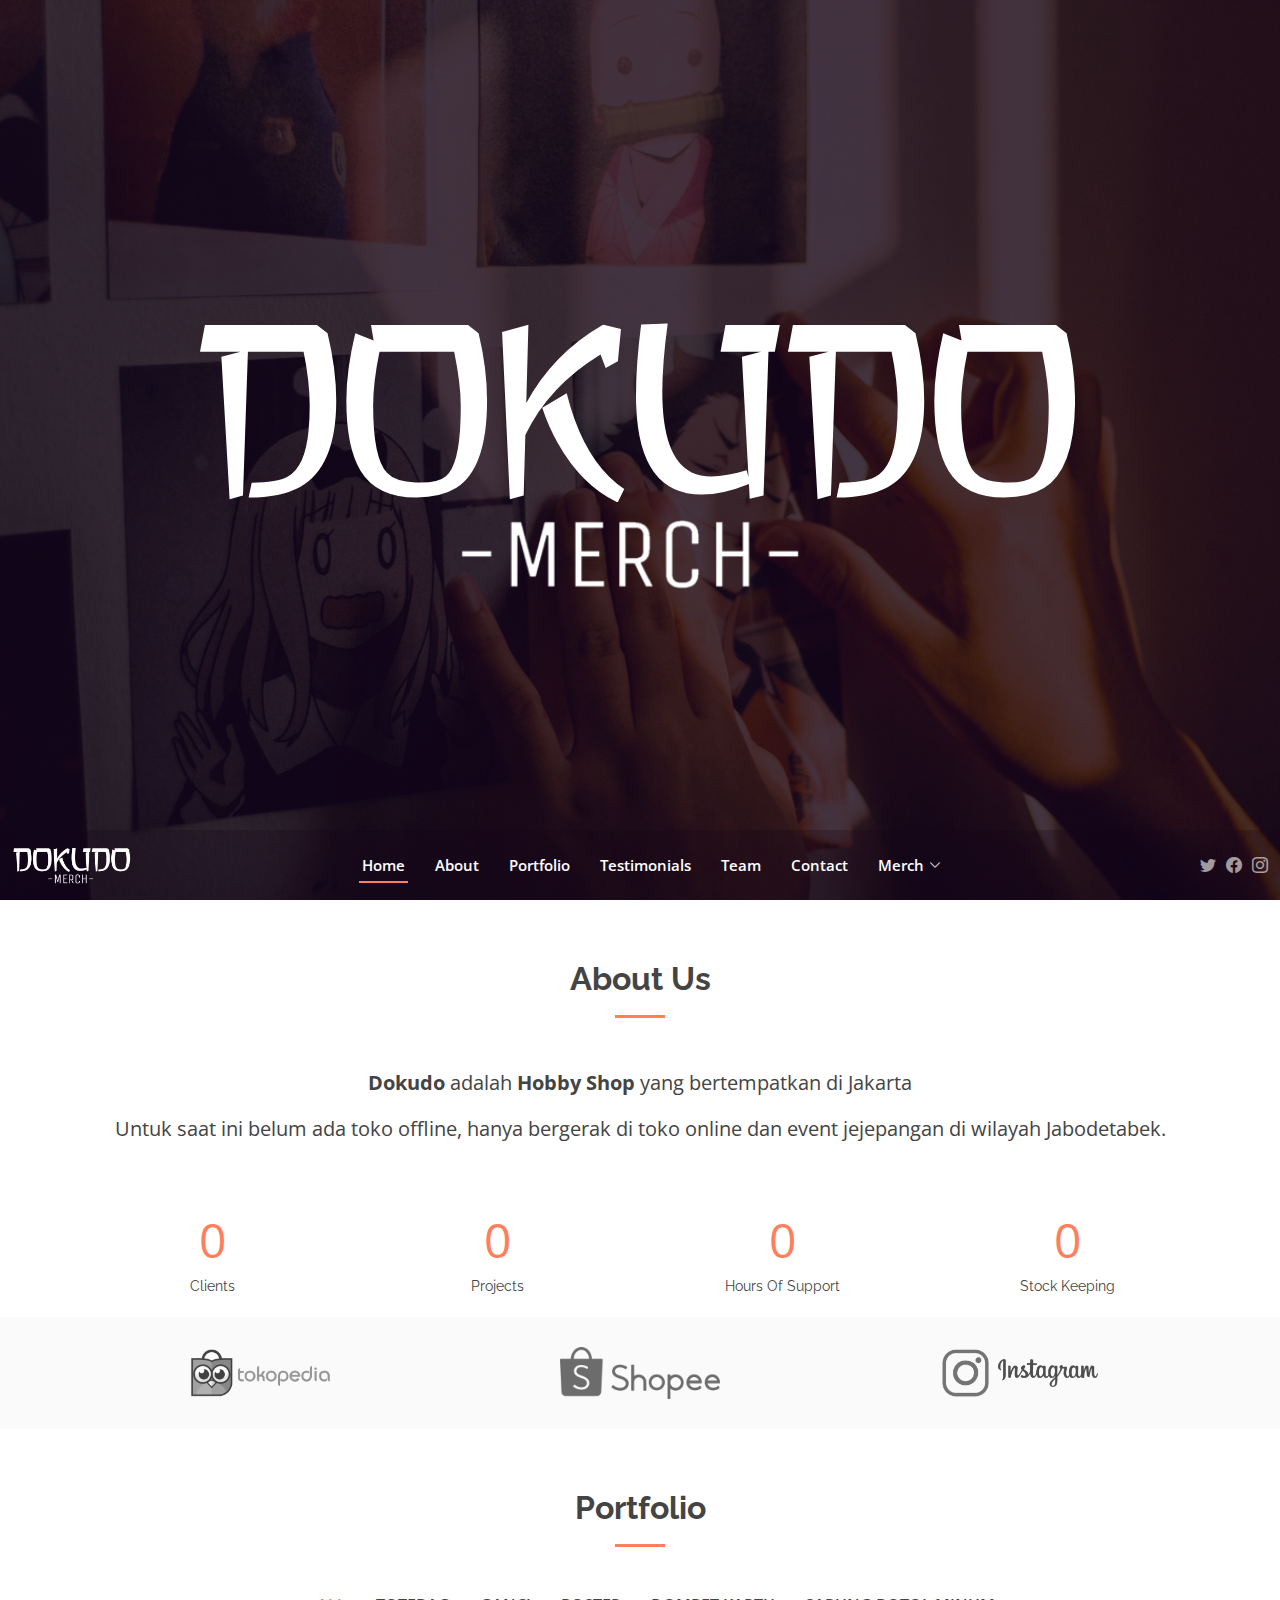
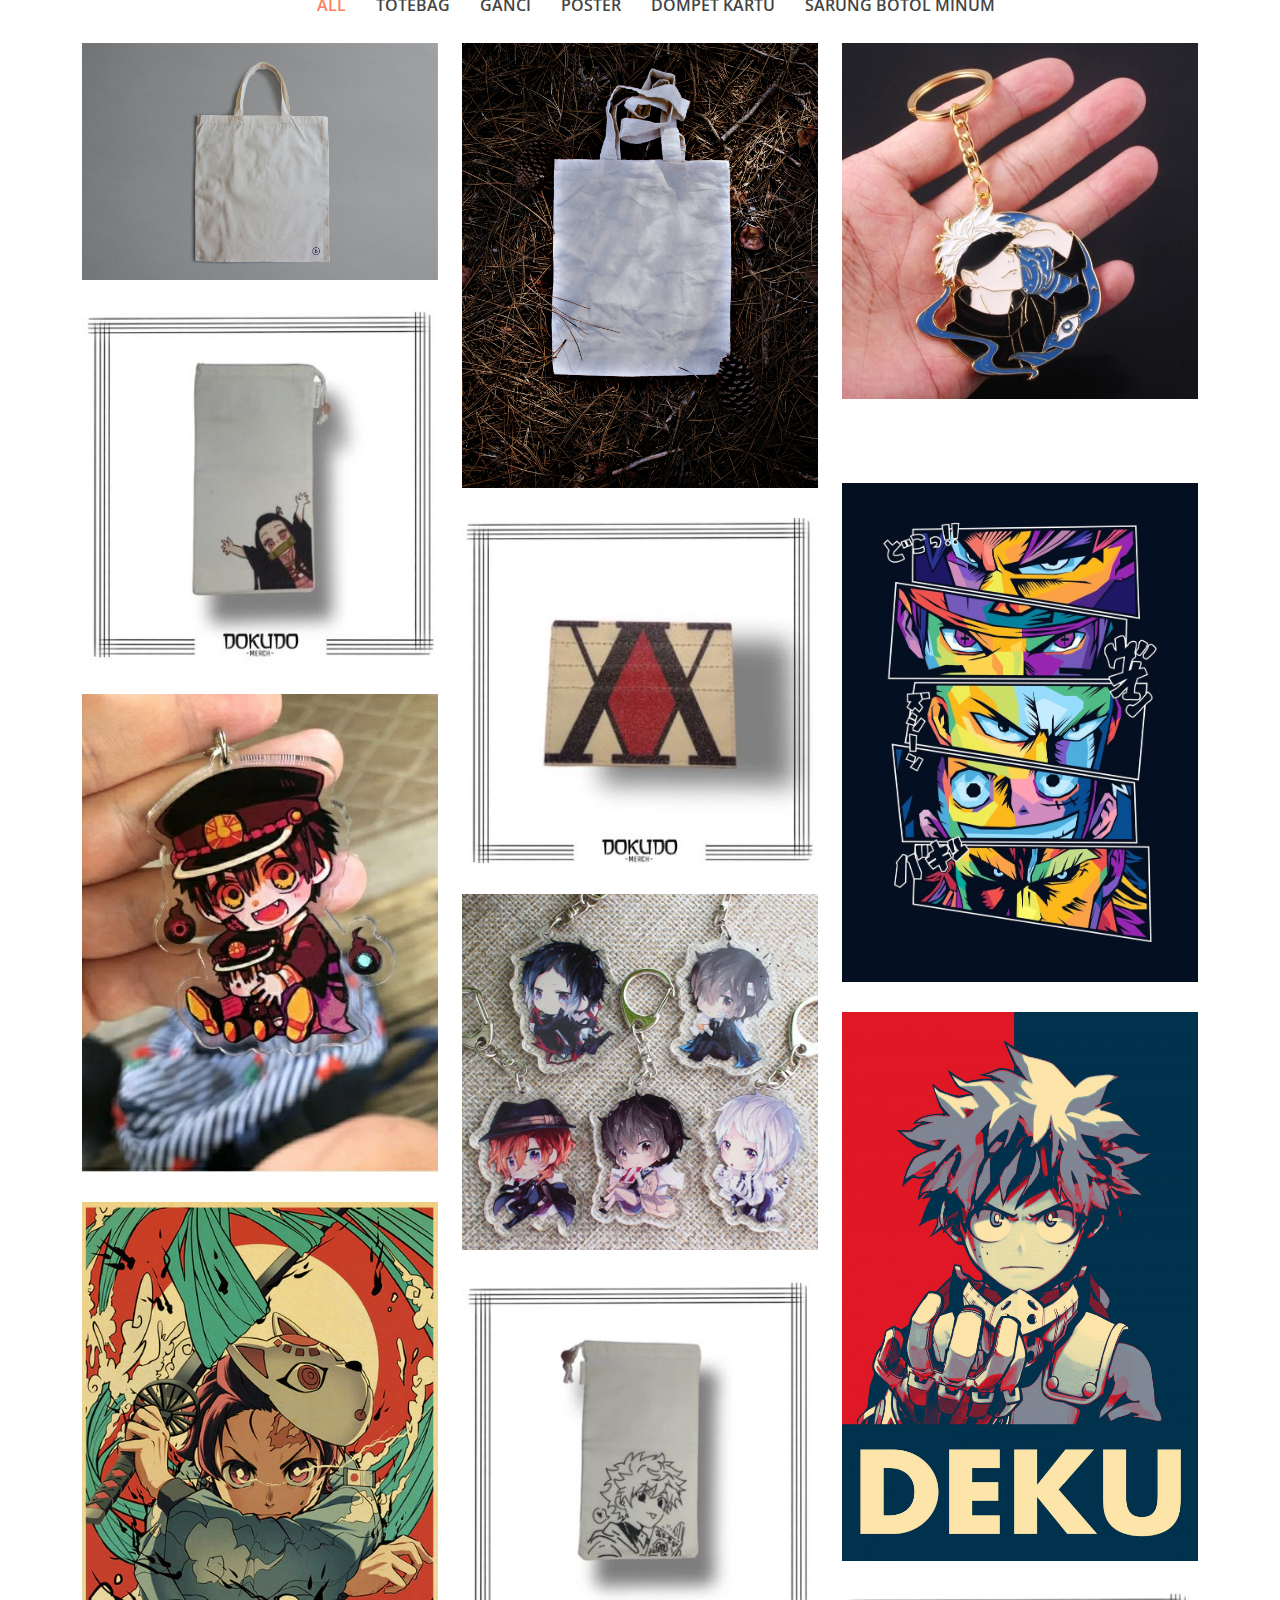
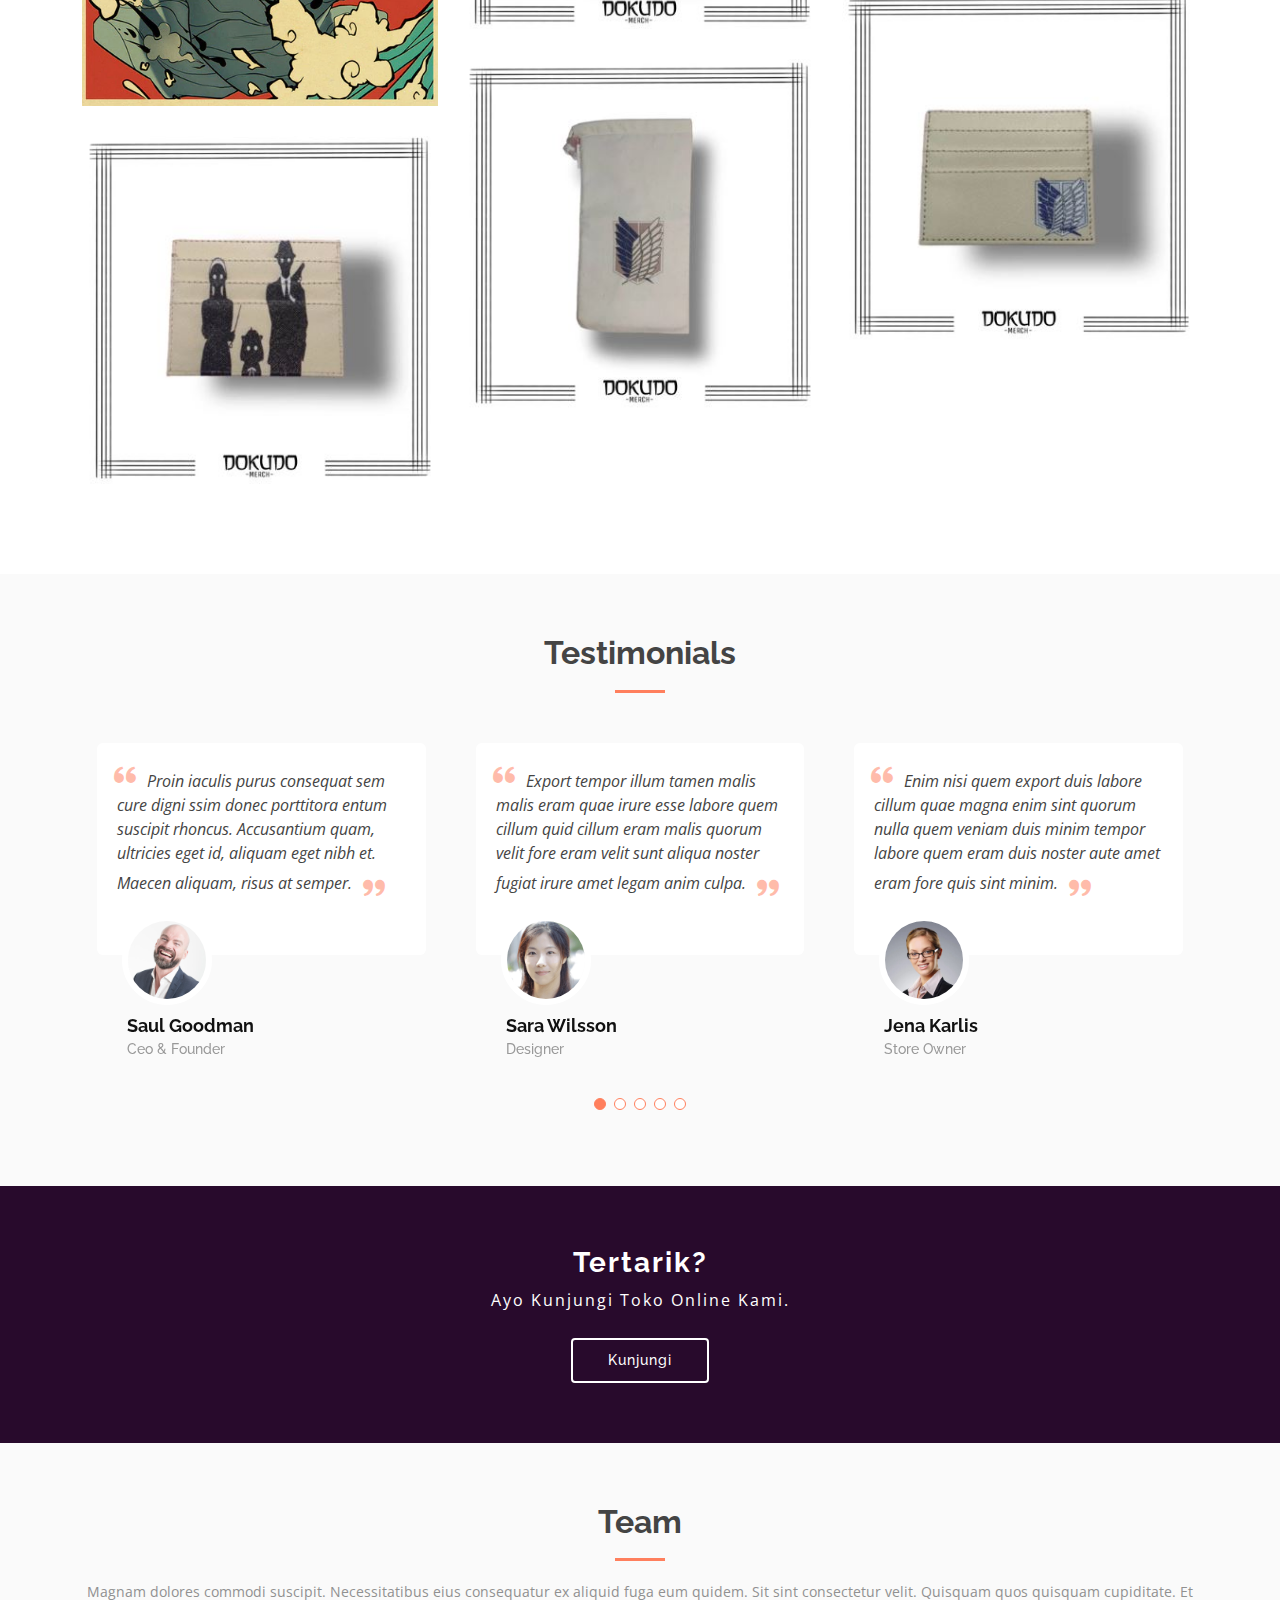
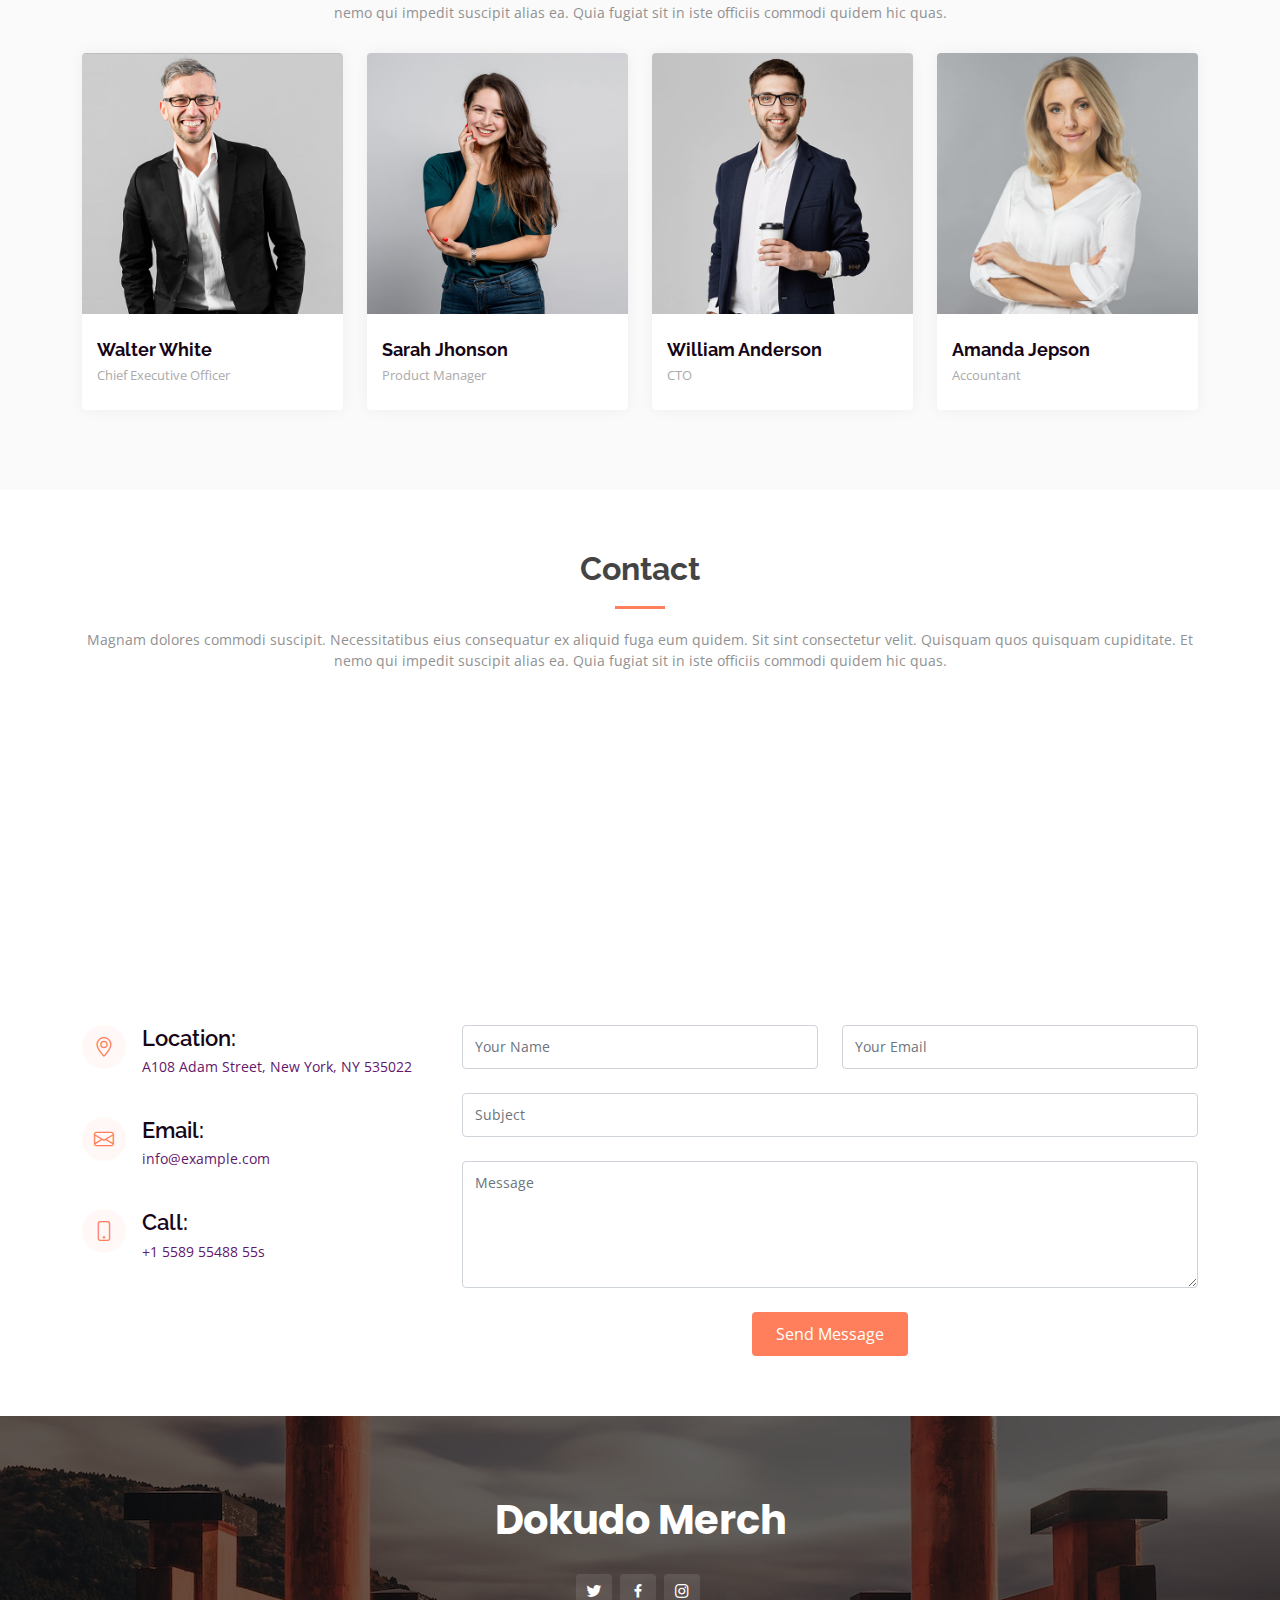
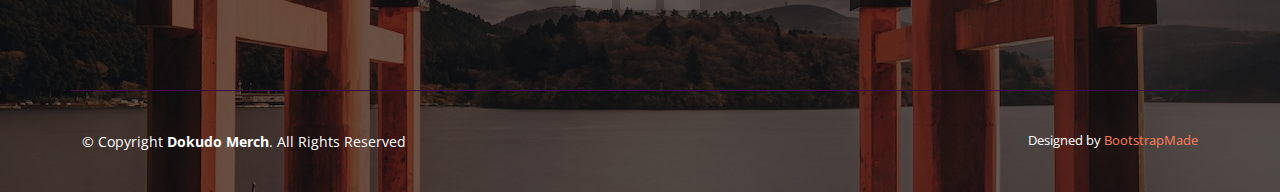
==== index.html @ 48b65972 "first commit" ====
<!DOCTYPE html>
<html lang="en">

<head>
  <meta charset="utf-8">
  <meta content="width=device-width, initial-scale=1.0" name="viewport">

  <title>Dokudo Merch</title>
  <meta content="" name="description">
  <meta content="" name="keywords">

  <!-- Favicons -->
  <link href="assets/img/favicon.png" rel="icon">
  <link href="assets/img/apple-touch-icon.png" rel="apple-touch-icon">

  <!-- Google Fonts -->
  <link href="https://fonts.googleapis.com/css?family=Open+Sans:300,300i,400,400i,600,600i,700,700i|Raleway:300,300i,400,400i,500,500i,600,600i,700,700i|Poppins:300,300i,400,400i,500,500i,600,600i,700,700i" rel="stylesheet">

  <!-- Vendor CSS Files -->
  <link href="assets/vendor/bootstrap/css/bootstrap.min.css" rel="stylesheet">
  <link href="assets/vendor/bootstrap-icons/bootstrap-icons.css" rel="stylesheet">
  <link href="assets/vendor/boxicons/css/boxicons.min.css" rel="stylesheet">
  <link href="assets/vendor/glightbox/css/glightbox.min.css" rel="stylesheet">
  <link href="assets/vendor/remixicon/remixicon.css" rel="stylesheet">
  <link href="assets/vendor/swiper/swiper-bundle.min.css" rel="stylesheet">

  <!-- Template Main CSS File -->
  <link href="assets/css/style.css" rel="stylesheet">
</head>

<body>

  <!-- ======= Hero Section ======= -->
  <section id="hero">
    <div class="hero-container">
      <!-- <h1>Welcome to</h1> -->
      <img src="assets/img/dokudo-logo.png" alt="" class="img-fluid">
      <!-- <h2>We are team of talented designers making websites with Bootstrap</h2> -->
      <!-- <a href="#about" class="btn-get-started scrollto">Get Started</a> -->
    </div>
  </section><!-- End Hero -->

  <!-- ======= Header ======= -->
  <header id="header" class="d-flex align-items-center ">
    <div class="container-fluid d-flex align-items-center justify-content-lg-between">

      <!-- <h1 class="logo me-auto me-lg-0"><a href="index.html">Dokudo Merch</a></h1> -->
      <!-- Uncomment below if you prefer to use an image logo -->
      <a href="index.html" class="logo me-auto me-lg-0"><img src="assets/img/dokudo-logo.png" alt="" class="img-fluid"></a>

      <nav id="navbar" class="navbar order-last order-lg-0">
        <ul>
          <li><a class="nav-link scrollto active" href="#hero">Home</a></li>
          <li><a class="nav-link scrollto" href="#about">About</a></li>
          <!-- <li><a class="nav-link scrollto" href="#services">Services</a></li> -->
          <li><a class="nav-link scrollto" href="#portfolio">Portfolio</a></li>
          <!-- <li><a class="nav-link scrollto" href="#team">Team</a></li> -->
          <li><a class="nav-link scrollto" href="#testimonials">Testimonials</a></li>
          <li><a class="nav-link scrollto" href="#team">Team</a></li>
          <li><a class="nav-link scrollto" href="#contact">Contact</a></li>
          <li class="dropdown"><a href="#"><span>Merch</span> <i class="bi bi-chevron-down"></i></a>
            <ul>
              <li><a href="portfolio-details.html">Totebag</a></li>
              <li><a href="portfolio-details.html">Ganci</a></li>
              <li><a href="portfolio-details.html">Poster</a></li>
              <li><a href="portfolio-details.html">Dompet Kartu</a></li>
              <li><a href="portfolio-details.html">Sarung Botol Minum</a></li>
            </ul>
          </li>
        </ul>
        <i class="bi bi-list mobile-nav-toggle"></i>
      </nav><!-- .navbar -->

      <div class="header-social-links d-flex align-items-center">
        <a href="#" class="twitter"><i class="bi bi-twitter"></i></a>
        <a href="#" class="facebook"><i class="bi bi-facebook"></i></a>
        <a href="https://www.instagram.com/dokudo.merch/" class="instagram"><i class="bi bi-instagram"></i></a>
      </div>

    </div>
  </header><!-- End Header -->

  <main id="main">

    <!-- ======= About Section ======= -->
    <section id="about" class="about">
      <div class="container">

        <div class="section-title">
          <h2>About Us</h2>
        </div>

        <div class="row content text-center">
          <div class="col">
            <p style="font-size: 20px;">
              <b>Dokudo</b> adalah <b>Hobby Shop</b> yang bertempatkan di Jakarta
            </p>
            <p style="font-size: 20px;">
              Untuk saat ini belum ada toko offline, hanya bergerak di toko online dan event jejepangan di wilayah Jabodetabek.
            </p>
          </div>
        </div>

      </div>
    </section><!-- End About Section -->

    <!-- ======= Counts Section ======= -->
    <section id="counts" class="counts">
      <div class="container">

        <div class="row counters">

          <div class="col-lg-3 col-6 text-center">
            <span data-purecounter-start="0" data-purecounter-end="232" data-purecounter-duration="1" class="purecounter"></span>
            <p>Clients</p>
          </div>

          <div class="col-lg-3 col-6 text-center">
            <span data-purecounter-start="0" data-purecounter-end="521" data-purecounter-duration="1" class="purecounter"></span>
            <p>Projects</p>
          </div>

          <div class="col-lg-3 col-6 text-center">
            <span data-purecounter-start="0" data-purecounter-end="1463" data-purecounter-duration="1" class="purecounter"></span>
            <p>Hours Of Support</p>
          </div>

          <div class="col-lg-3 col-6 text-center">
            <span data-purecounter-start="0" data-purecounter-end="15" data-purecounter-duration="1" class="purecounter"></span>
            <p>Stock Keeping</p>
          </div>

        </div>

      </div>
    </section><!-- End Counts Section -->

    <!-- ======= Clients Section ======= -->
    <section id="clients" class="clients section-bg">
      <div class="container">

        <div class="row">

          <div class="col-lg-4 col-md-4 col-12 d-flex align-items-center justify-content-center">
            <a href="https://www.tokopedia.com/dokudo-merch"><img src="assets/img/clients/tokopedia.png" class="img-fluid" alt=""></a>
          </div>

          <div class="col-lg-4 col-md-4 col-12 d-flex align-items-center justify-content-center">
            <a href="https://shopee.co.id/dokudo.merch"><img src="assets/img/clients/Shopee.png" class="img-fluid" alt=""></a>
          </div>

          <div class="col-lg-4 col-md-4 col-12 d-flex align-items-center justify-content-center">
            <a href="https://www.instagram.com/dokudo.merch/"><img src="assets/img/clients/instagram.png" class="img-fluid" alt=""></a>
          </div>

        </div>

      </div>
    </section><!-- End Clients Section -->

    <!-- ======= Portfolio Section ======= -->
    <section id="portfolio" class="portfolio">
      <div class="container">

        <div class="section-title">
          <h2>Portfolio</h2>
        </div>

        <ul id="portfolio-flters" class="d-flex justify-content-center">
          <li data-filter="*" class="filter-active">All</li>
          <li data-filter=".filter-totebag">Totebag</li>
          <li data-filter=".filter-ganci">Ganci</li>
          <li data-filter=".filter-poster">Poster</li>
          <li data-filter=".filter-dompet">Dompet Kartu</li>
          <li data-filter=".filter-sarung">Sarung Botol Minum</li>
        </ul>

        <div class="row portfolio-container">

          <div class="col-lg-4 col-md-6 portfolio-item filter-totebag">
            <div class="portfolio-img"><img src="assets/img/portfolio/totebag-1.jpg" class="img-fluid" alt=""></div>
            <div class="portfolio-info">
              <h4>App 1</h4>
              <p>App</p>
              <a href="assets/img/portfolio/totebag-1.jpg" data-gallery="portfolioGallery" class="portfolio-lightbox preview-link" title="App 1"><i class="bx bx-plus"></i></a>
              <a href="portfolio-details.html" class="details-link" title="More Details"><i class="bx bx-link"></i></a>
            </div>
          </div>

          <div class="col-lg-4 col-md-6 portfolio-item filter-totebag">
            <div class="portfolio-img"><img src="assets/img/portfolio/totebag-2.jpg" class="img-fluid" alt=""></div>
            <div class="portfolio-info">
              <h4>App 2</h4>
              <p>App</p>
              <a href="assets/img/portfolio/totebag-2.jpg" data-gallery="portfolioGallery" class="portfolio-lightbox preview-link" title="App 2"><i class="bx bx-plus"></i></a>
              <a href="portfolio-details.html" class="details-link" title="More Details"><i class="bx bx-link"></i></a>
            </div>
          </div>

          <div class="col-lg-4 col-md-6 portfolio-item filter-ganci">
            <div class="portfolio-img"><img src="assets/img/portfolio/ganci-1.jpg" class="img-fluid" alt=""></div>
            <div class="portfolio-info">
              <h4>Card 2</h4>
              <p>Card</p>
              <a href="assets/img/portfolio/ganci-1.jpg" data-gallery="portfolioGallery" class="portfolio-lightbox preview-link" title="Card 2"><i class="bx bx-plus"></i></a>
              <a href="portfolio-details.html" class="details-link" title="More Details"><i class="bx bx-link"></i></a>
            </div>
          </div>

          <div class="col-lg-4 col-md-6 portfolio-item filter-sarung">
            <div class="portfolio-img"><img src="assets/img/portfolio/sarung-3.jpg" class="img-fluid" alt=""></div>
            <div class="portfolio-info">
              <h4>Card 1</h4>
              <p>Card</p>
              <a href="assets/img/portfolio/sarung-3.jpg" data-gallery="portfolioGallery" class="portfolio-lightbox preview-link" title="Card 1"><i class="bx bx-plus"></i></a>
              <a href="portfolio-details.html" class="details-link" title="More Details"><i class="bx bx-link"></i></a>
            </div>
          </div>

          <div class="col-lg-4 col-md-6 portfolio-item filter-totebag">
            <div class="portfolio-img"><img src="assets/img/portfolio/totebag-3.jpg" class="img-fluid" alt=""></div>
            <div class="portfolio-info">
              <h4>App 2</h4>
              <p>App</p>
              <a href="assets/img/portfolio/totebag-3.jpg" data-gallery="portfolioGallery" class="portfolio-lightbox preview-link" title="App 2"><i class="bx bx-plus"></i></a>
              <a href="portfolio-details.html" class="details-link" title="More Details"><i class="bx bx-link"></i></a>
            </div>
          </div>

          <div class="col-lg-4 col-md-6 portfolio-item filter-poster">
            <div class="portfolio-img"><img src="assets/img/portfolio/poster-1.jpg" class="img-fluid" alt=""></div>
            <div class="portfolio-info">
              <h4>Web 2</h4>
              <p>Web</p>
              <a href="assets/img/portfolio/poster-1.jpg" data-gallery="portfolioGallery" class="portfolio-lightbox preview-link" title="Web 2"><i class="bx bx-plus"></i></a>
              <a href="portfolio-details.html" class="details-link" title="More Details"><i class="bx bx-link"></i></a>
            </div>
          </div>

          <div class="col-lg-4 col-md-6 portfolio-item filter-dompet">
            <div class="portfolio-img"><img src="assets/img/portfolio/dompet-1.jpg" class="img-fluid" alt=""></div>
            <div class="portfolio-info">
              <h4>App 1</h4>
              <p>App</p>
              <a href="assets/img/portfolio/dompet-1.jpg" data-gallery="portfolioGallery" class="portfolio-lightbox preview-link" title="App 1"><i class="bx bx-plus"></i></a>
              <a href="portfolio-details.html" class="details-link" title="More Details"><i class="bx bx-link"></i></a>
            </div>
          </div>

          <div class="col-lg-4 col-md-6 portfolio-item filter-ganci">
            <div class="portfolio-img"><img src="assets/img/portfolio/ganci-2.jpg" class="img-fluid" alt=""></div>
            <div class="portfolio-info">
              <h4>Card 1</h4>
              <p>Card</p>
              <a href="assets/img/portfolio/ganci-2.jpg" data-gallery="portfolioGallery" class="portfolio-lightbox preview-link" title="Card 1"><i class="bx bx-plus"></i></a>
              <a href="portfolio-details.html" class="details-link" title="More Details"><i class="bx bx-link"></i></a>
            </div>
          </div>

          <div class="col-lg-4 col-md-6 portfolio-item filter-ganci">
            <div class="portfolio-img"><img src="assets/img/portfolio/ganci-3.jpg" class="img-fluid" alt=""></div>
            <div class="portfolio-info">
              <h4>Card 1</h4>
              <p>Card</p>
              <a href="assets/img/portfolio/ganci-3.jpg" data-gallery="portfolioGallery" class="portfolio-lightbox preview-link" title="Card 1"><i class="bx bx-plus"></i></a>
              <a href="portfolio-details.html" class="details-link" title="More Details"><i class="bx bx-link"></i></a>
            </div>
          </div>

          <div class="col-lg-4 col-md-6 portfolio-item filter-poster">
            <div class="portfolio-img"><img src="assets/img/portfolio/poster-2.jpg" class="img-fluid" alt=""></div>
            <div class="portfolio-info">
              <h4>Web 3</h4>
              <p>Web</p>
              <a href="assets/img/portfolio/poster-2.jpg" data-gallery="portfolioGallery" class="portfolio-lightbox preview-link" title="Web 3"><i class="bx bx-plus"></i></a>
              <a href="portfolio-details.html" class="details-link" title="More Details"><i class="bx bx-link"></i></a>
            </div>
          </div>

          <div class="col-lg-4 col-md-6 portfolio-item filter-poster">
            <div class="portfolio-img"><img src="assets/img/portfolio/poster-3.jpg" class="img-fluid" alt=""></div>
            <div class="portfolio-info">
              <h4>Web 3</h4>
              <p>Web</p>
              <a href="assets/img/portfolio/poster-3.jpg" data-gallery="portfolioGallery" class="portfolio-lightbox preview-link" title="Web 3"><i class="bx bx-plus"></i></a>
              <a href="portfolio-details.html" class="details-link" title="More Details"><i class="bx bx-link"></i></a>
            </div>
          </div>

          <div class="col-lg-4 col-md-6 portfolio-item filter-sarung">
            <div class="portfolio-img"><img src="assets/img/portfolio/sarung-1.jpg" class="img-fluid" alt=""></div>
            <div class="portfolio-info">
              <h4>Card 1</h4>
              <p>Card</p>
              <a href="assets/img/portfolio/sarung-1.jpg" data-gallery="portfolioGallery" class="portfolio-lightbox preview-link" title="Card 1"><i class="bx bx-plus"></i></a>
              <a href="portfolio-details.html" class="details-link" title="More Details"><i class="bx bx-link"></i></a>
            </div>
          </div>

          <div class="col-lg-4 col-md-6 portfolio-item filter-dompet">
            <div class="portfolio-img"><img src="assets/img/portfolio/dompet-2.jpg" class="img-fluid" alt=""></div>
            <div class="portfolio-info">
              <h4>App 2</h4>
              <p>App</p>
              <a href="assets/img/portfolio/dompet-2.jpg" data-gallery="portfolioGallery" class="portfolio-lightbox preview-link" title="App 2"><i class="bx bx-plus"></i></a>
              <a href="portfolio-details.html" class="details-link" title="More Details"><i class="bx bx-link"></i></a>
            </div>
          </div>

          <div class="col-lg-4 col-md-6 portfolio-item filter-sarung">
            <div class="portfolio-img"><img src="assets/img/portfolio/sarung-2.jpg" class="img-fluid" alt=""></div>
            <div class="portfolio-info">
              <h4>Card 2</h4>
              <p>Card</p>
              <a href="assets/img/portfolio/sarung-2.jpg" data-gallery="portfolioGallery" class="portfolio-lightbox preview-link" title="Card 2"><i class="bx bx-plus"></i></a>
              <a href="portfolio-details.html" class="details-link" title="More Details"><i class="bx bx-link"></i></a>
            </div>
          </div>

          <div class="col-lg-4 col-md-6 portfolio-item filter-dompet">
            <div class="portfolio-img"><img src="assets/img/portfolio/dompet-3.jpg" class="img-fluid" alt=""></div>
            <div class="portfolio-info">
              <h4>App 2</h4>
              <p>App</p>
              <a href="assets/img/portfolio/dompet-3.jpg" data-gallery="portfolioGallery" class="portfolio-lightbox preview-link" title="App 2"><i class="bx bx-plus"></i></a>
              <a href="portfolio-details.html" class="details-link" title="More Details"><i class="bx bx-link"></i></a>
            </div>
          </div>

        </div>

      </div>
    </section><!-- End Portfolio Section -->

    <!-- ======= Testimonials Section ======= -->
    <section id="testimonials" class="testimonials section-bg">
      <div class="container">

        <div class="section-title">
          <h2>Testimonials</h2>
        </div>

        <div class="testimonials-slider swiper" data-aos="fade-up" data-aos-delay="100">
          <div class="swiper-wrapper">

            <div class="swiper-slide">
              <div class="testimonial-item">
                <p>
                  <i class="bx bxs-quote-alt-left quote-icon-left"></i>
                  Proin iaculis purus consequat sem cure digni ssim donec porttitora entum suscipit rhoncus. Accusantium quam, ultricies eget id, aliquam eget nibh et. Maecen aliquam, risus at semper.
                  <i class="bx bxs-quote-alt-right quote-icon-right"></i>
                </p>
                <img src="assets/img/testimonials/testimonials-1.jpg" class="testimonial-img" alt="">
                <h3>Saul Goodman</h3>
                <h4>Ceo &amp; Founder</h4>
              </div>
            </div><!-- End testimonial item -->

            <div class="swiper-slide">
              <div class="testimonial-item">
                <p>
                  <i class="bx bxs-quote-alt-left quote-icon-left"></i>
                  Export tempor illum tamen malis malis eram quae irure esse labore quem cillum quid cillum eram malis quorum velit fore eram velit sunt aliqua noster fugiat irure amet legam anim culpa.
                  <i class="bx bxs-quote-alt-right quote-icon-right"></i>
                </p>
                <img src="assets/img/testimonials/testimonials-2.jpg" class="testimonial-img" alt="">
                <h3>Sara Wilsson</h3>
                <h4>Designer</h4>
              </div>
            </div><!-- End testimonial item -->

            <div class="swiper-slide">
              <div class="testimonial-item">
                <p>
                  <i class="bx bxs-quote-alt-left quote-icon-left"></i>
                  Enim nisi quem export duis labore cillum quae magna enim sint quorum nulla quem veniam duis minim tempor labore quem eram duis noster aute amet eram fore quis sint minim.
                  <i class="bx bxs-quote-alt-right quote-icon-right"></i>
                </p>
                <img src="assets/img/testimonials/testimonials-3.jpg" class="testimonial-img" alt="">
                <h3>Jena Karlis</h3>
                <h4>Store Owner</h4>
              </div>
            </div><!-- End testimonial item -->

            <div class="swiper-slide">
              <div class="testimonial-item">
                <p>
                  <i class="bx bxs-quote-alt-left quote-icon-left"></i>
                  Fugiat enim eram quae cillum dolore dolor amet nulla culpa multos export minim fugiat minim velit minim dolor enim duis veniam ipsum anim magna sunt elit fore quem dolore labore illum veniam.
                  <i class="bx bxs-quote-alt-right quote-icon-right"></i>
                </p>
                <img src="assets/img/testimonials/testimonials-4.jpg" class="testimonial-img" alt="">
                <h3>Matt Brandon</h3>
                <h4>Freelancer</h4>
              </div>
            </div><!-- End testimonial item -->

            <div class="swiper-slide">
              <div class="testimonial-item">
                <p>
                  <i class="bx bxs-quote-alt-left quote-icon-left"></i>
                  Quis quorum aliqua sint quem legam fore sunt eram irure aliqua veniam tempor noster veniam enim culpa labore duis sunt culpa nulla illum cillum fugiat legam esse veniam culpa fore nisi cillum quid.
                  <i class="bx bxs-quote-alt-right quote-icon-right"></i>
                </p>
                <img src="assets/img/testimonials/testimonials-5.jpg" class="testimonial-img" alt="">
                <h3>John Larson</h3>
                <h4>Entrepreneur</h4>
              </div>
            </div><!-- End testimonial item -->

          </div>
          <div class="swiper-pagination"></div>
        </div>

      </div>
    </section><!-- End Testimonials Section -->

    <!-- ======= Cta Section ======= -->
    <section id="cta" class="cta">
      <div class="container">

        <div class="text-center">
          <h3>Tertarik?</h3>
          <p>Ayo Kunjungi Toko Online Kami.</p>
          <a class="cta-btn" href="#counts">Kunjungi</a>
        </div>

      </div>
    </section><!-- End Cta Section -->

    <!-- ======= Team Section ======= -->
    <section id="team" class="team section-bg">
      <div class="container">

        <div class="section-title">
          <h2>Team</h2>
          <p>Magnam dolores commodi suscipit. Necessitatibus eius consequatur ex aliquid fuga eum quidem. Sit sint consectetur velit. Quisquam quos quisquam cupiditate. Et nemo qui impedit suscipit alias ea. Quia fugiat sit in iste officiis commodi quidem hic quas.</p>
        </div>

        <div class="row">

          <div class="col-lg-3 col-md-6 d-flex align-items-stretch">
            <div class="member">
              <div class="member-img">
                <img src="assets/img/team/team-1.jpg" class="img-fluid" alt="">
                <div class="social">
                  <a href=""><i class="bi bi-twitter"></i></a>
                  <a href=""><i class="bi bi-facebook"></i></a>
                  <a href=""><i class="bi bi-instagram"></i></a>
                  <a href=""><i class="bi bi-linkedin"></i></a>
                </div>
              </div>
              <div class="member-info">
                <h4>Walter White</h4>
                <span>Chief Executive Officer</span>
              </div>
            </div>
          </div>

          <div class="col-lg-3 col-md-6 d-flex align-items-stretch">
            <div class="member">
              <div class="member-img">
                <img src="assets/img/team/team-2.jpg" class="img-fluid" alt="">
                <div class="social">
                  <a href=""><i class="bi bi-twitter"></i></a>
                  <a href=""><i class="bi bi-facebook"></i></a>
                  <a href=""><i class="bi bi-instagram"></i></a>
                  <a href=""><i class="bi bi-linkedin"></i></a>
                </div>
              </div>
              <div class="member-info">
                <h4>Sarah Jhonson</h4>
                <span>Product Manager</span>
              </div>
            </div>
          </div>

          <div class="col-lg-3 col-md-6 d-flex align-items-stretch">
            <div class="member">
              <div class="member-img">
                <img src="assets/img/team/team-3.jpg" class="img-fluid" alt="">
                <div class="social">
                  <a href=""><i class="bi bi-twitter"></i></a>
                  <a href=""><i class="bi bi-facebook"></i></a>
                  <a href=""><i class="bi bi-instagram"></i></a>
                  <a href=""><i class="bi bi-linkedin"></i></a>
                </div>
              </div>
              <div class="member-info">
                <h4>William Anderson</h4>
                <span>CTO</span>
              </div>
            </div>
          </div>

          <div class="col-lg-3 col-md-6 d-flex align-items-stretch">
            <div class="member">
              <div class="member-img">
                <img src="assets/img/team/team-4.jpg" class="img-fluid" alt="">
                <div class="social">
                  <a href=""><i class="bi bi-twitter"></i></a>
                  <a href=""><i class="bi bi-facebook"></i></a>
                  <a href=""><i class="bi bi-instagram"></i></a>
                  <a href=""><i class="bi bi-linkedin"></i></a>
                </div>
              </div>
              <div class="member-info">
                <h4>Amanda Jepson</h4>
                <span>Accountant</span>
              </div>
            </div>
          </div>

        </div>

      </div>
    </section>
    <!-- End Team Section -->

    <!-- ======= Contact Section ======= -->
    <section id="contact" class="contact">
      <div class="container">

        <div class="section-title">
          <h2>Contact</h2>
          <p>Magnam dolores commodi suscipit. Necessitatibus eius consequatur ex aliquid fuga eum quidem. Sit sint consectetur velit. Quisquam quos quisquam cupiditate. Et nemo qui impedit suscipit alias ea. Quia fugiat sit in iste officiis commodi quidem hic quas.</p>
        </div>

        <div>
          <iframe style="border:0; width: 100%; height: 270px;" src="https://www.google.com/maps/embed?pb=!1m14!1m8!1m3!1d12097.433213460943!2d-74.0062269!3d40.7101282!3m2!1i1024!2i768!4f13.1!3m3!1m2!1s0x0%3A0xb89d1fe6bc499443!2sDowntown+Conference+Center!5e0!3m2!1smk!2sbg!4v1539943755621" frameborder="0" allowfullscreen></iframe>
        </div>

        <div class="row mt-5">

          <div class="col-lg-4">
            <div class="info">
              <div class="address">
                <i class="bi bi-geo-alt"></i>
                <h4>Location:</h4>
                <p>A108 Adam Street, New York, NY 535022</p>
              </div>

              <div class="email">
                <i class="bi bi-envelope"></i>
                <h4>Email:</h4>
                <p>info@example.com</p>
              </div>

              <div class="phone">
                <i class="bi bi-phone"></i>
                <h4>Call:</h4>
                <p>+1 5589 55488 55s</p>
              </div>

            </div>

          </div>

          <div class="col-lg-8 mt-5 mt-lg-0">

            <form action="forms/contact.php" method="post" role="form" class="php-email-form">
              <div class="row">
                <div class="col-md-6 form-group">
                  <input type="text" name="name" class="form-control" id="name" placeholder="Your Name" required>
                </div>
                <div class="col-md-6 form-group mt-3 mt-md-0">
                  <input type="email" class="form-control" name="email" id="email" placeholder="Your Email" required>
                </div>
              </div>
              <div class="form-group mt-3">
                <input type="text" class="form-control" name="subject" id="subject" placeholder="Subject" required>
              </div>
              <div class="form-group mt-3">
                <textarea class="form-control" name="message" rows="5" placeholder="Message" required></textarea>
              </div>
              <div class="my-3">
                <div class="loading">Loading</div>
                <div class="error-message"></div>
                <div class="sent-message">Your message has been sent. Thank you!</div>
              </div>
              <div class="text-center"><button type="submit">Send Message</button></div>
            </form>

          </div>

        </div>

      </div>
    </section><!-- End Contact Section -->

  </main><!-- End #main -->

  <!-- ======= Footer ======= -->
  <footer id="footer">

    <div class="footer-top">

      <div class="container">

        <div class="row  justify-content-center">
          <div class="col-lg-6">
            <h3>Dokudo Merch</h3>
          </div>
        </div>

        <div class="social-links">
          <a href="#" class="twitter"><i class="bx bxl-twitter"></i></a>
          <a href="#" class="facebook"><i class="bx bxl-facebook"></i></a>
          <a href="#" class="instagram"><i class="bx bxl-instagram"></i></a>
        </div>

      </div>
    </div>

    <div class="container footer-bottom clearfix">
      <div class="copyright">
        &copy; Copyright <strong><span>Dokudo Merch</span></strong>. All Rights Reserved
      </div>
      <div class="credits">
        <!-- All the links in the footer should remain intact. -->
        <!-- You can delete the links only if you purchased the pro version. -->
        <!-- Licensing information: https://bootstrapmade.com/license/ -->
        <!-- Purchase the pro version with working PHP/AJAX contact form: https://bootstrapmade.com/Dokudo Merch-free-bootstrap-theme/ -->
        Designed by <a href="https://bootstrapmade.com/">BootstrapMade</a>
      </div>
    </div>
  </footer><!-- End Footer -->

  <div id="preloader"></div>
  <a href="#" class="back-to-top d-flex align-items-center justify-content-center"><i class="bi bi-arrow-up-short"></i></a>

  <!-- Vendor JS Files -->
  <script src="assets/vendor/purecounter/purecounter_vanilla.js"></script>
  <script src="assets/vendor/bootstrap/js/bootstrap.bundle.min.js"></script>
  <script src="assets/vendor/glightbox/js/glightbox.min.js"></script>
  <script src="assets/vendor/isotope-layout/isotope.pkgd.min.js"></script>
  <script src="assets/vendor/swiper/swiper-bundle.min.js"></script>
  <script src="assets/vendor/php-email-form/validate.js"></script>

  <!-- Template Main JS File -->
  <script src="assets/js/main.js"></script>

</body>

</html>
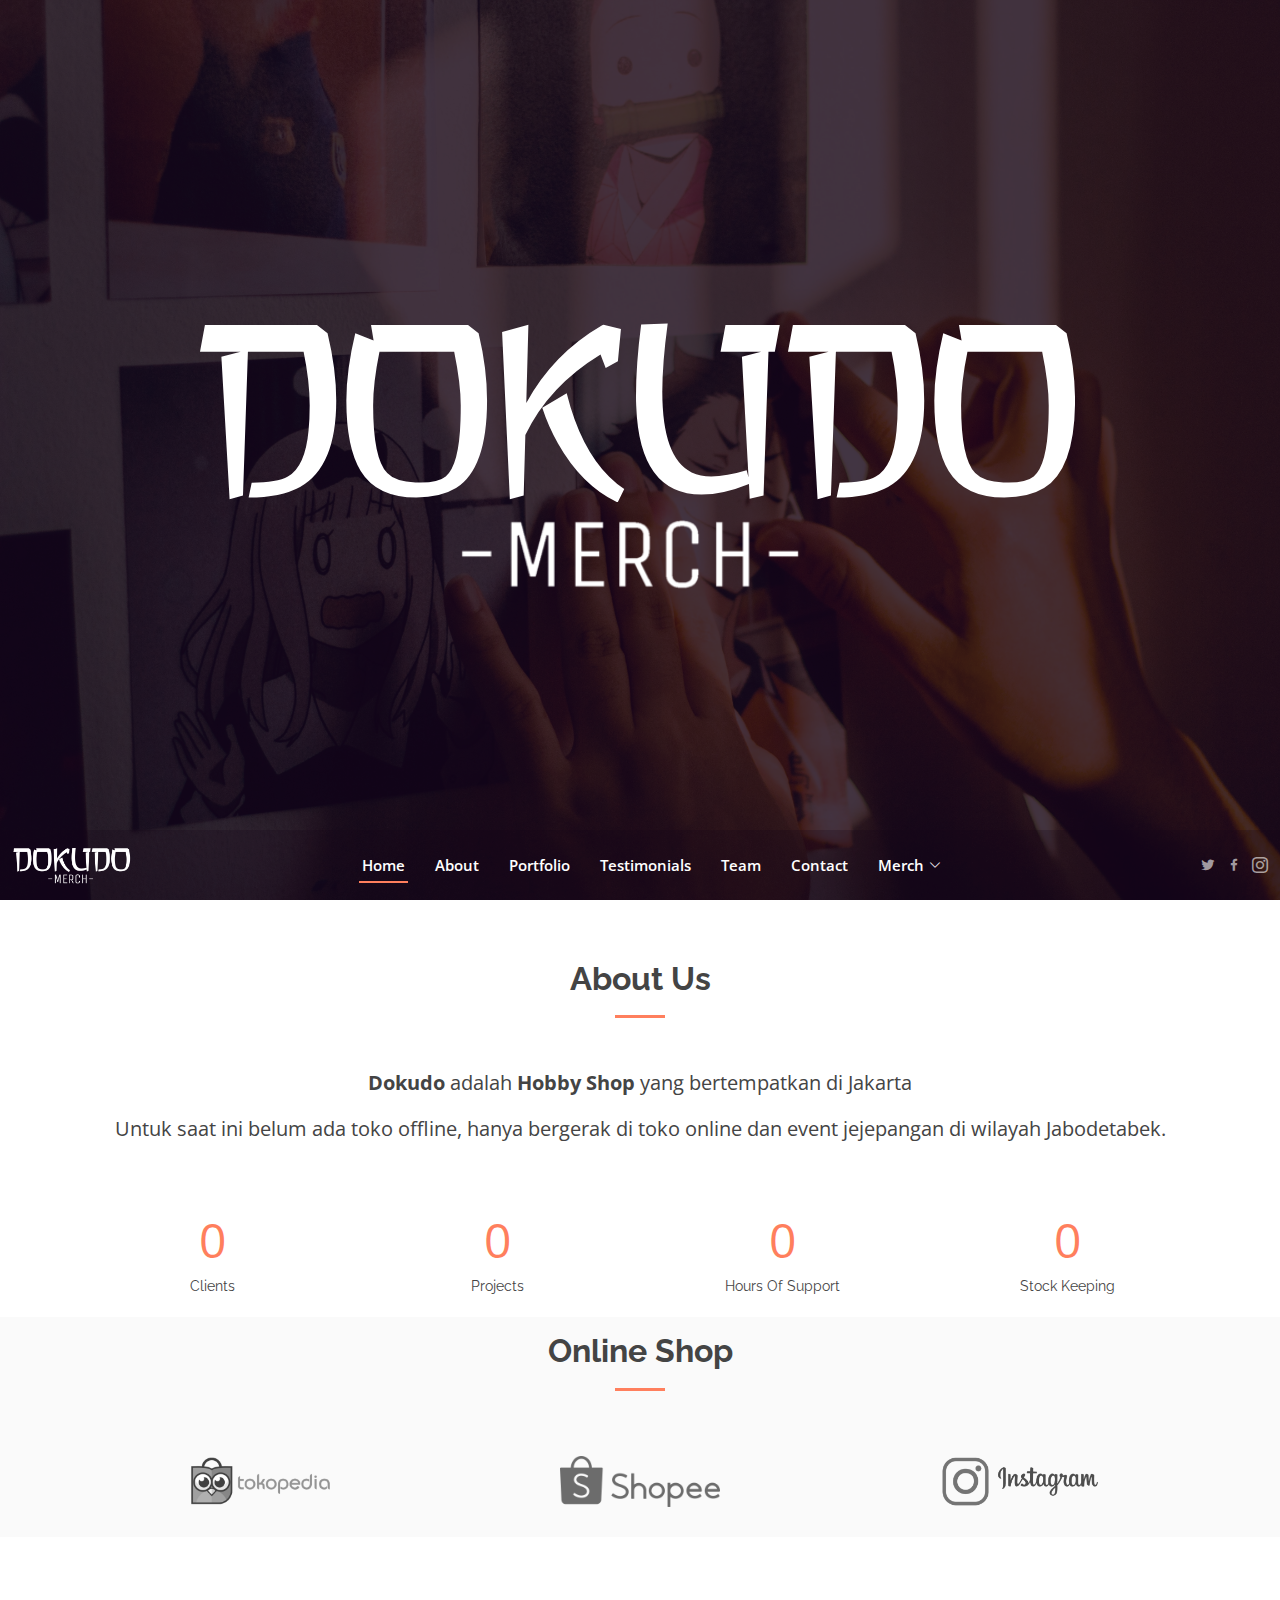
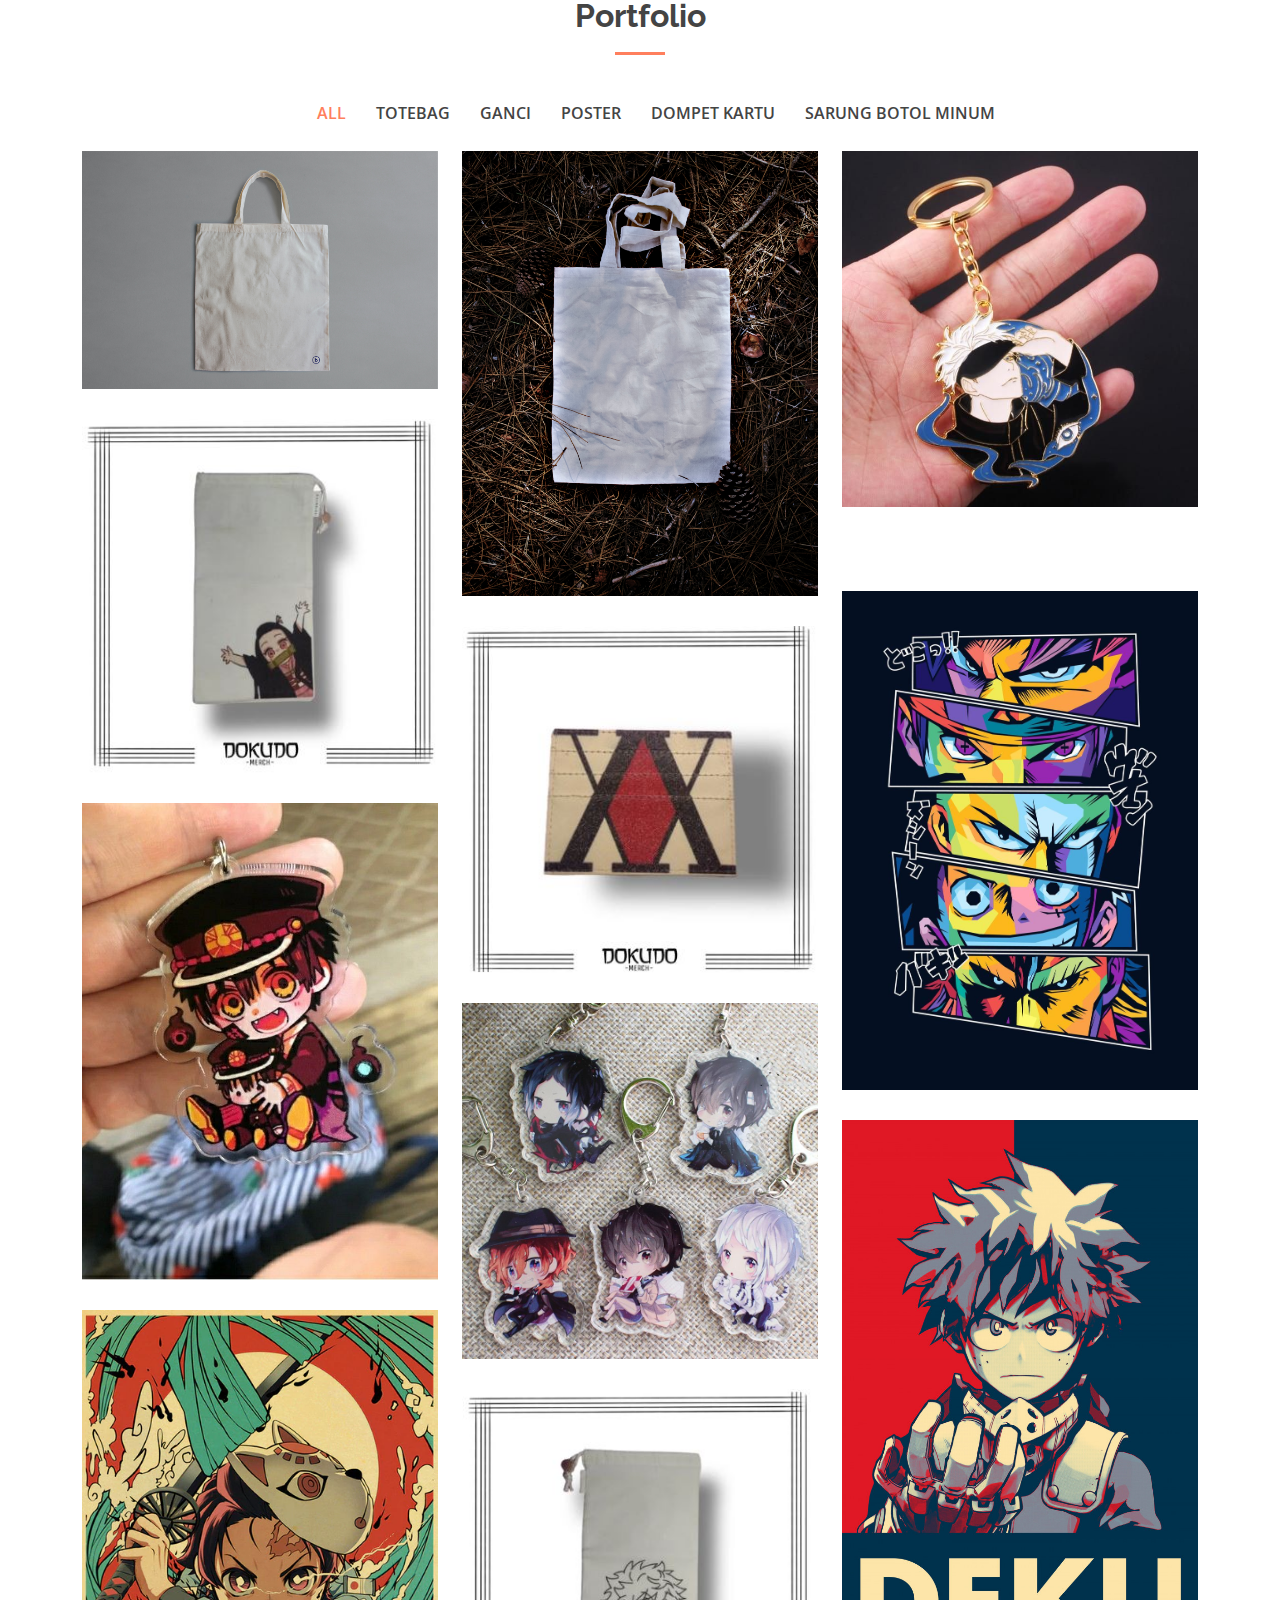
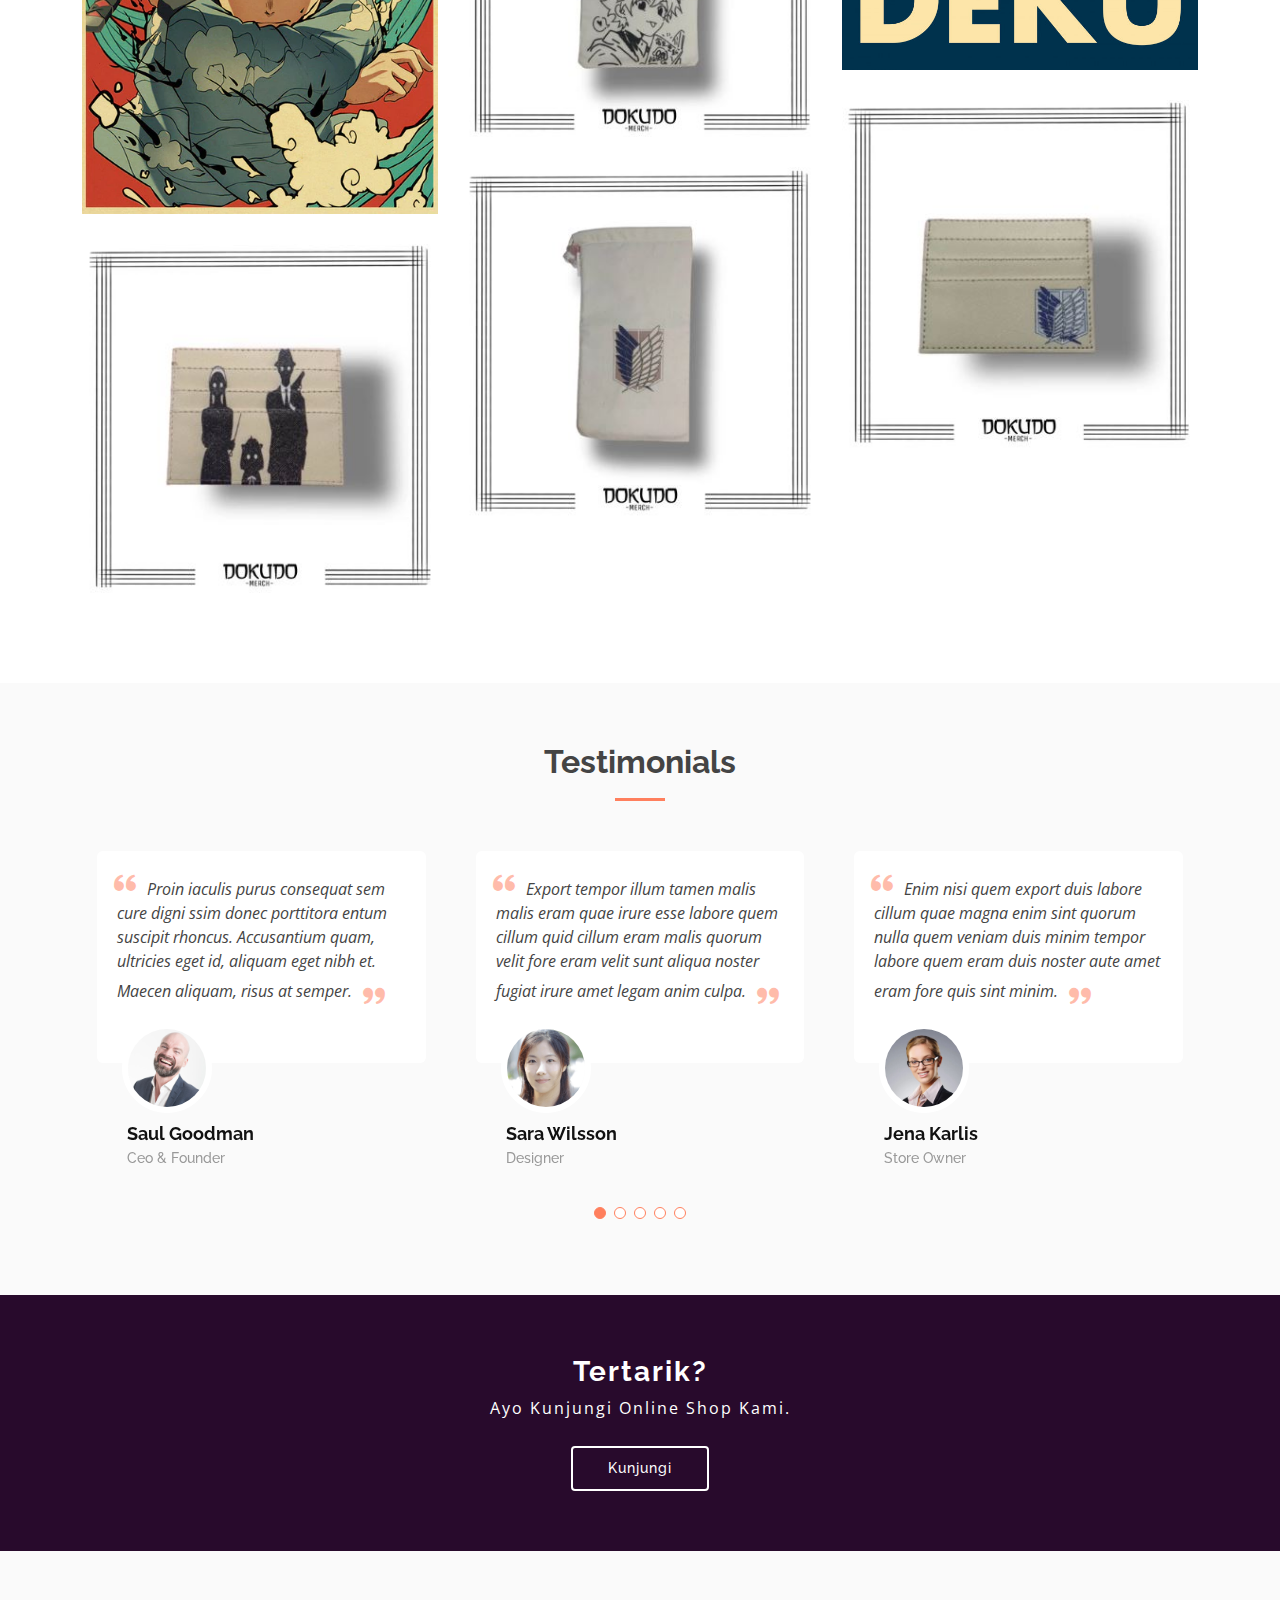
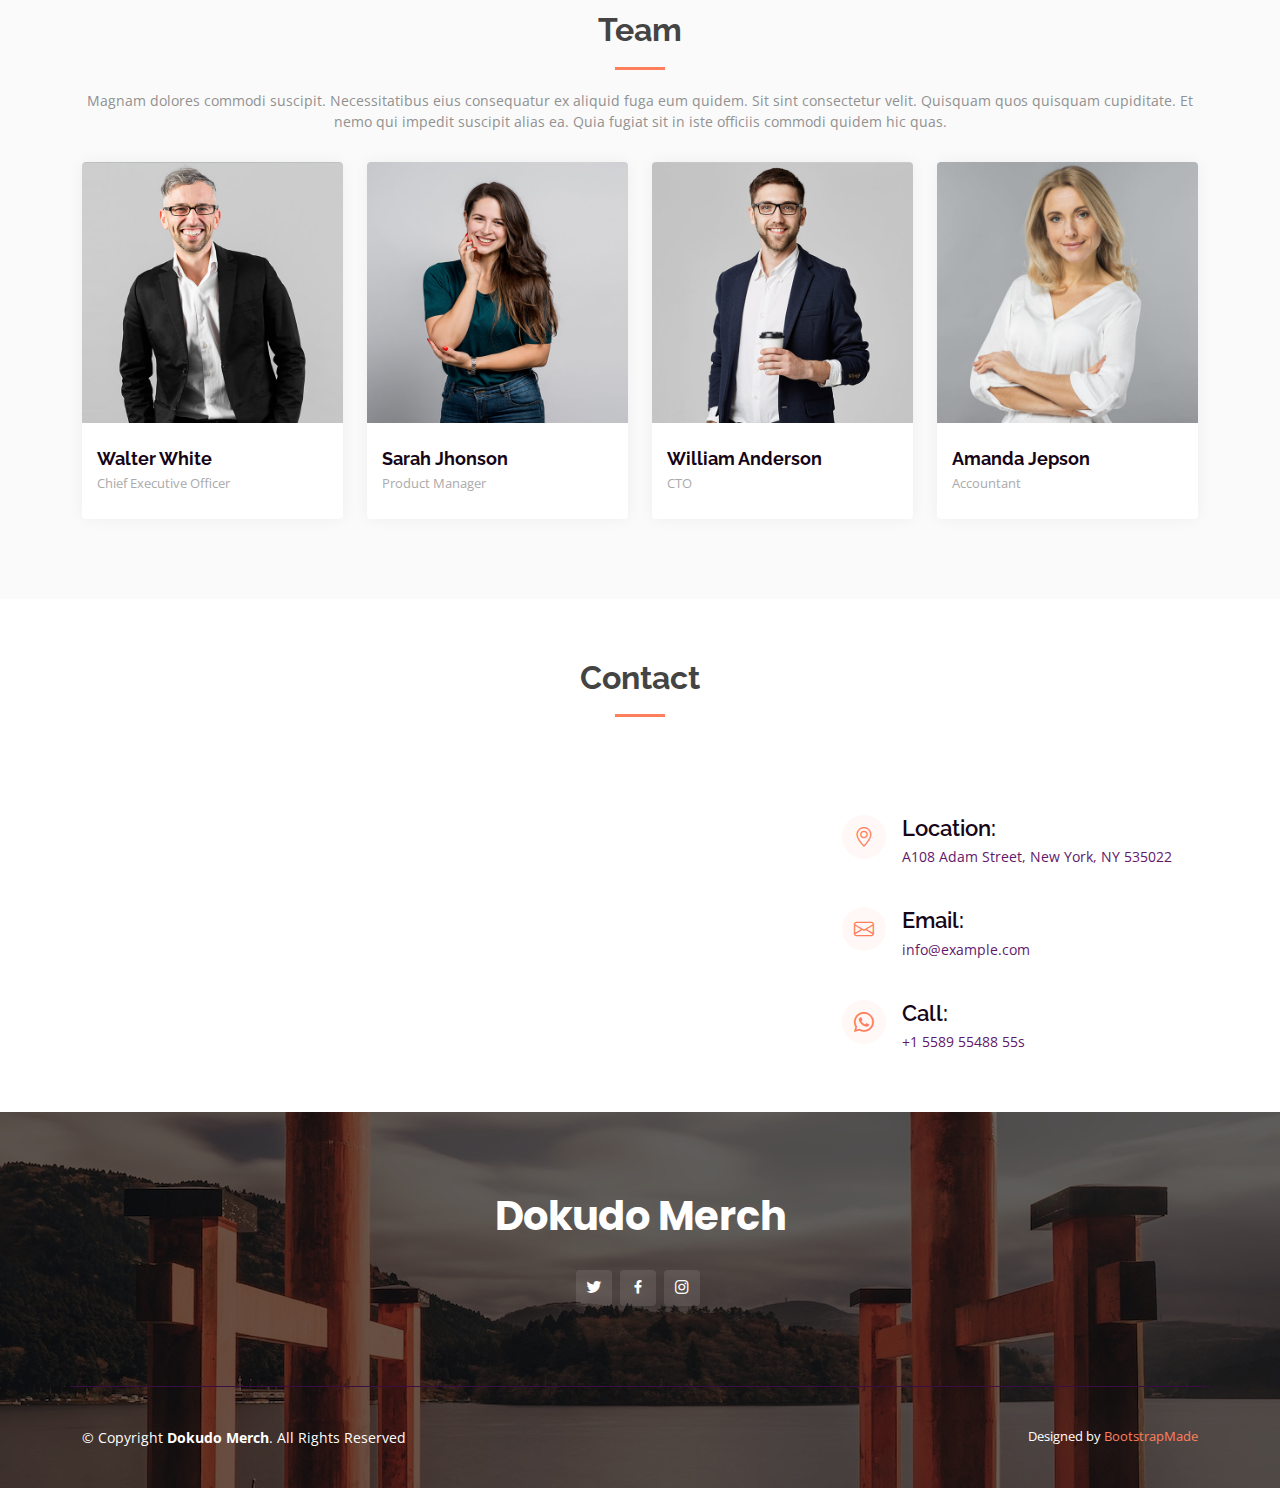
==== commit a7778378: "update #2" ====
--- a/index.html
+++ b/index.html
@@ -52,19 +52,17 @@
         <ul>
           <li><a class="nav-link scrollto active" href="#hero">Home</a></li>
           <li><a class="nav-link scrollto" href="#about">About</a></li>
-          <!-- <li><a class="nav-link scrollto" href="#services">Services</a></li> -->
           <li><a class="nav-link scrollto" href="#portfolio">Portfolio</a></li>
-          <!-- <li><a class="nav-link scrollto" href="#team">Team</a></li> -->
           <li><a class="nav-link scrollto" href="#testimonials">Testimonials</a></li>
           <li><a class="nav-link scrollto" href="#team">Team</a></li>
           <li><a class="nav-link scrollto" href="#contact">Contact</a></li>
           <li class="dropdown"><a href="#"><span>Merch</span> <i class="bi bi-chevron-down"></i></a>
             <ul>
-              <li><a href="portfolio-details.html">Totebag</a></li>
-              <li><a href="portfolio-details.html">Ganci</a></li>
-              <li><a href="portfolio-details.html">Poster</a></li>
-              <li><a href="portfolio-details.html">Dompet Kartu</a></li>
-              <li><a href="portfolio-details.html">Sarung Botol Minum</a></li>
+              <li><a href="portfolio-totebag.html">Totebag</a></li>
+              <li><a href="portfolio-ganci.html">Ganci</a></li>
+              <li><a href="portfolio-poster.html">Poster</a></li>
+              <li><a href="portfolio-dompet-kartu.html">Dompet Kartu</a></li>
+              <li><a href="portfolio-sarung-botol-minum.html">Sarung Botol Minum</a></li>
             </ul>
           </li>
         </ul>
@@ -72,9 +70,9 @@
       </nav><!-- .navbar -->
 
       <div class="header-social-links d-flex align-items-center">
-        <a href="#" class="twitter"><i class="bi bi-twitter"></i></a>
-        <a href="#" class="facebook"><i class="bi bi-facebook"></i></a>
-        <a href="https://www.instagram.com/dokudo.merch/" class="instagram"><i class="bi bi-instagram"></i></a>
+        <a href="#" class="twitter"><i class="bx bxl-twitter"></i></a>
+        <a href="#" class="facebook"><i class="bx bxl-facebook"></i></a>
+        <a href="https://www.instagram.com/dokudo.merch/" class="instagram" target="_blank"><i class="bi bi-instagram"></i></a>
       </div>
 
     </div>
@@ -116,7 +114,7 @@
           </div>
 
           <div class="col-lg-3 col-6 text-center">
-            <span data-purecounter-start="0" data-purecounter-end="521" data-purecounter-duration="1" class="purecounter"></span>
+            <span data-purecounter-start="0" data-purecounter-end="89" data-purecounter-duration="1" class="purecounter"></span>
             <p>Projects</p>
           </div>
 
@@ -126,7 +124,7 @@
           </div>
 
           <div class="col-lg-3 col-6 text-center">
-            <span data-purecounter-start="0" data-purecounter-end="15" data-purecounter-duration="1" class="purecounter"></span>
+            <span data-purecounter-start="0" data-purecounter-end="36" data-purecounter-duration="1" class="purecounter"></span>
             <p>Stock Keeping</p>
           </div>
 
@@ -139,18 +137,22 @@
     <section id="clients" class="clients section-bg">
       <div class="container">
 
+        <div class="section-title">
+          <h2>Online Shop</h2>
+        </div>
+
         <div class="row">
 
           <div class="col-lg-4 col-md-4 col-12 d-flex align-items-center justify-content-center">
-            <a href="https://www.tokopedia.com/dokudo-merch"><img src="assets/img/clients/tokopedia.png" class="img-fluid" alt=""></a>
+            <a href="https://www.tokopedia.com/dokudo-merch" target="_blank"><img src="assets/img/clients/tokopedia.png" class="img-fluid" alt=""></a>
           </div>
 
           <div class="col-lg-4 col-md-4 col-12 d-flex align-items-center justify-content-center">
-            <a href="https://shopee.co.id/dokudo.merch"><img src="assets/img/clients/Shopee.png" class="img-fluid" alt=""></a>
+            <a href="https://shopee.co.id/dokudo.merch" target="_blank"><img src="assets/img/clients/Shopee.png" class="img-fluid" alt=""></a>
           </div>
 
           <div class="col-lg-4 col-md-4 col-12 d-flex align-items-center justify-content-center">
-            <a href="https://www.instagram.com/dokudo.merch/"><img src="assets/img/clients/instagram.png" class="img-fluid" alt=""></a>
+            <a href="https://www.instagram.com/dokudo.merch/" target="_blank"><img src="assets/img/clients/instagram.png" class="img-fluid" alt=""></a>
           </div>
 
         </div>
@@ -421,7 +423,7 @@
 
         <div class="text-center">
           <h3>Tertarik?</h3>
-          <p>Ayo Kunjungi Toko Online Kami.</p>
+          <p>Ayo Kunjungi Online Shop Kami.</p>
           <a class="cta-btn" href="#counts">Kunjungi</a>
         </div>
 
@@ -523,16 +525,17 @@
 
         <div class="section-title">
           <h2>Contact</h2>
-          <p>Magnam dolores commodi suscipit. Necessitatibus eius consequatur ex aliquid fuga eum quidem. Sit sint consectetur velit. Quisquam quos quisquam cupiditate. Et nemo qui impedit suscipit alias ea. Quia fugiat sit in iste officiis commodi quidem hic quas.</p>
-        </div>
-
-        <div>
-          <iframe style="border:0; width: 100%; height: 270px;" src="https://www.google.com/maps/embed?pb=!1m14!1m8!1m3!1d12097.433213460943!2d-74.0062269!3d40.7101282!3m2!1i1024!2i768!4f13.1!3m3!1m2!1s0x0%3A0xb89d1fe6bc499443!2sDowntown+Conference+Center!5e0!3m2!1smk!2sbg!4v1539943755621" frameborder="0" allowfullscreen></iframe>
-        </div>
-
-        <div class="row mt-5">
-
-          <div class="col-lg-4">
+        </div>
+
+        <div class="row">
+
+          <div class="col-lg-8">
+            <div>
+              <iframe style="border:0; width: 100%; height: 270px;" src="https://www.google.com/maps/embed?pb=!1m18!1m12!1m3!1d7931.966678201048!2d106.87114121366004!3d-6.265921058383885!2m3!1f0!2f0!3f0!3m2!1i1024!2i768!4f13.1!3m3!1m2!1s0x2e69f2fa5a0e33a7%3A0xaa5e13aaf3b89709!2sTaman%20Jaya%20Kusuma!5e0!3m2!1sen!2sid!4v1665018448820!5m2!1sen!2sid" frameborder="0" allowfullscreen></iframe>
+            </div>
+          </div>
+
+          <div class="col-lg-4 mt-5">
             <div class="info">
               <div class="address">
                 <i class="bi bi-geo-alt"></i>
@@ -547,39 +550,12 @@
               </div>
 
               <div class="phone">
-                <i class="bi bi-phone"></i>
+                <i class="bi bi-whatsapp"></i>
                 <h4>Call:</h4>
                 <p>+1 5589 55488 55s</p>
               </div>
 
             </div>
-
-          </div>
-
-          <div class="col-lg-8 mt-5 mt-lg-0">
-
-            <form action="forms/contact.php" method="post" role="form" class="php-email-form">
-              <div class="row">
-                <div class="col-md-6 form-group">
-                  <input type="text" name="name" class="form-control" id="name" placeholder="Your Name" required>
-                </div>
-                <div class="col-md-6 form-group mt-3 mt-md-0">
-                  <input type="email" class="form-control" name="email" id="email" placeholder="Your Email" required>
-                </div>
-              </div>
-              <div class="form-group mt-3">
-                <input type="text" class="form-control" name="subject" id="subject" placeholder="Subject" required>
-              </div>
-              <div class="form-group mt-3">
-                <textarea class="form-control" name="message" rows="5" placeholder="Message" required></textarea>
-              </div>
-              <div class="my-3">
-                <div class="loading">Loading</div>
-                <div class="error-message"></div>
-                <div class="sent-message">Your message has been sent. Thank you!</div>
-              </div>
-              <div class="text-center"><button type="submit">Send Message</button></div>
-            </form>
 
           </div>
 
--- a/assets/css/style.css
+++ b/assets/css/style.css
@@ -727,6 +727,10 @@
   text-align: center;
 }
 
+.clients p {
+  font-size: 30px;
+}
+
 .clients img {
   max-width: 45%;
   transition: all 0.4s ease-in-out;
@@ -1406,90 +1410,6 @@
   color: #fff;
 }
 
-.contact .php-email-form {
-  width: 100%;
-  background: #fff;
-}
-
-.contact .php-email-form .form-group {
-  padding-bottom: 8px;
-}
-
-.contact .php-email-form .error-message {
-  display: none;
-  color: #fff;
-  background: #ed3c0d;
-  text-align: left;
-  padding: 15px;
-  font-weight: 600;
-}
-
-.contact .php-email-form .error-message br+br {
-  margin-top: 25px;
-}
-
-.contact .php-email-form .sent-message {
-  display: none;
-  color: #fff;
-  background: #18d26e;
-  text-align: center;
-  padding: 15px;
-  font-weight: 600;
-}
-
-.contact .php-email-form .loading {
-  display: none;
-  background: #fff;
-  text-align: center;
-  padding: 15px;
-}
-
-.contact .php-email-form .loading:before {
-  content: "";
-  display: inline-block;
-  border-radius: 50%;
-  width: 24px;
-  height: 24px;
-  margin: 0 10px -6px 0;
-  border: 3px solid #18d26e;
-  border-top-color: #eee;
-  -webkit-animation: animate-loading 1s linear infinite;
-  animation: animate-loading 1s linear infinite;
-}
-
-.contact .php-email-form input,
-.contact .php-email-form textarea {
-  border-radius: 4px;
-  box-shadow: none;
-  font-size: 14px;
-}
-
-.contact .php-email-form input:focus,
-.contact .php-email-form textarea:focus {
-  border-color: var(--color-primary);
-}
-
-.contact .php-email-form input {
-  height: 44px;
-}
-
-.contact .php-email-form textarea {
-  padding: 10px 12px;
-}
-
-.contact .php-email-form button[type=submit] {
-  background: var(--color-primary);
-  border: 0;
-  padding: 10px 24px;
-  color: #fff;
-  transition: 0.4s;
-  border-radius: 4px;
-}
-
-.contact .php-email-form button[type=submit]:hover {
-  background: #ff9377;
-}
-
 @-webkit-keyframes animate-loading {
   0% {
     transform: rotate(0deg);
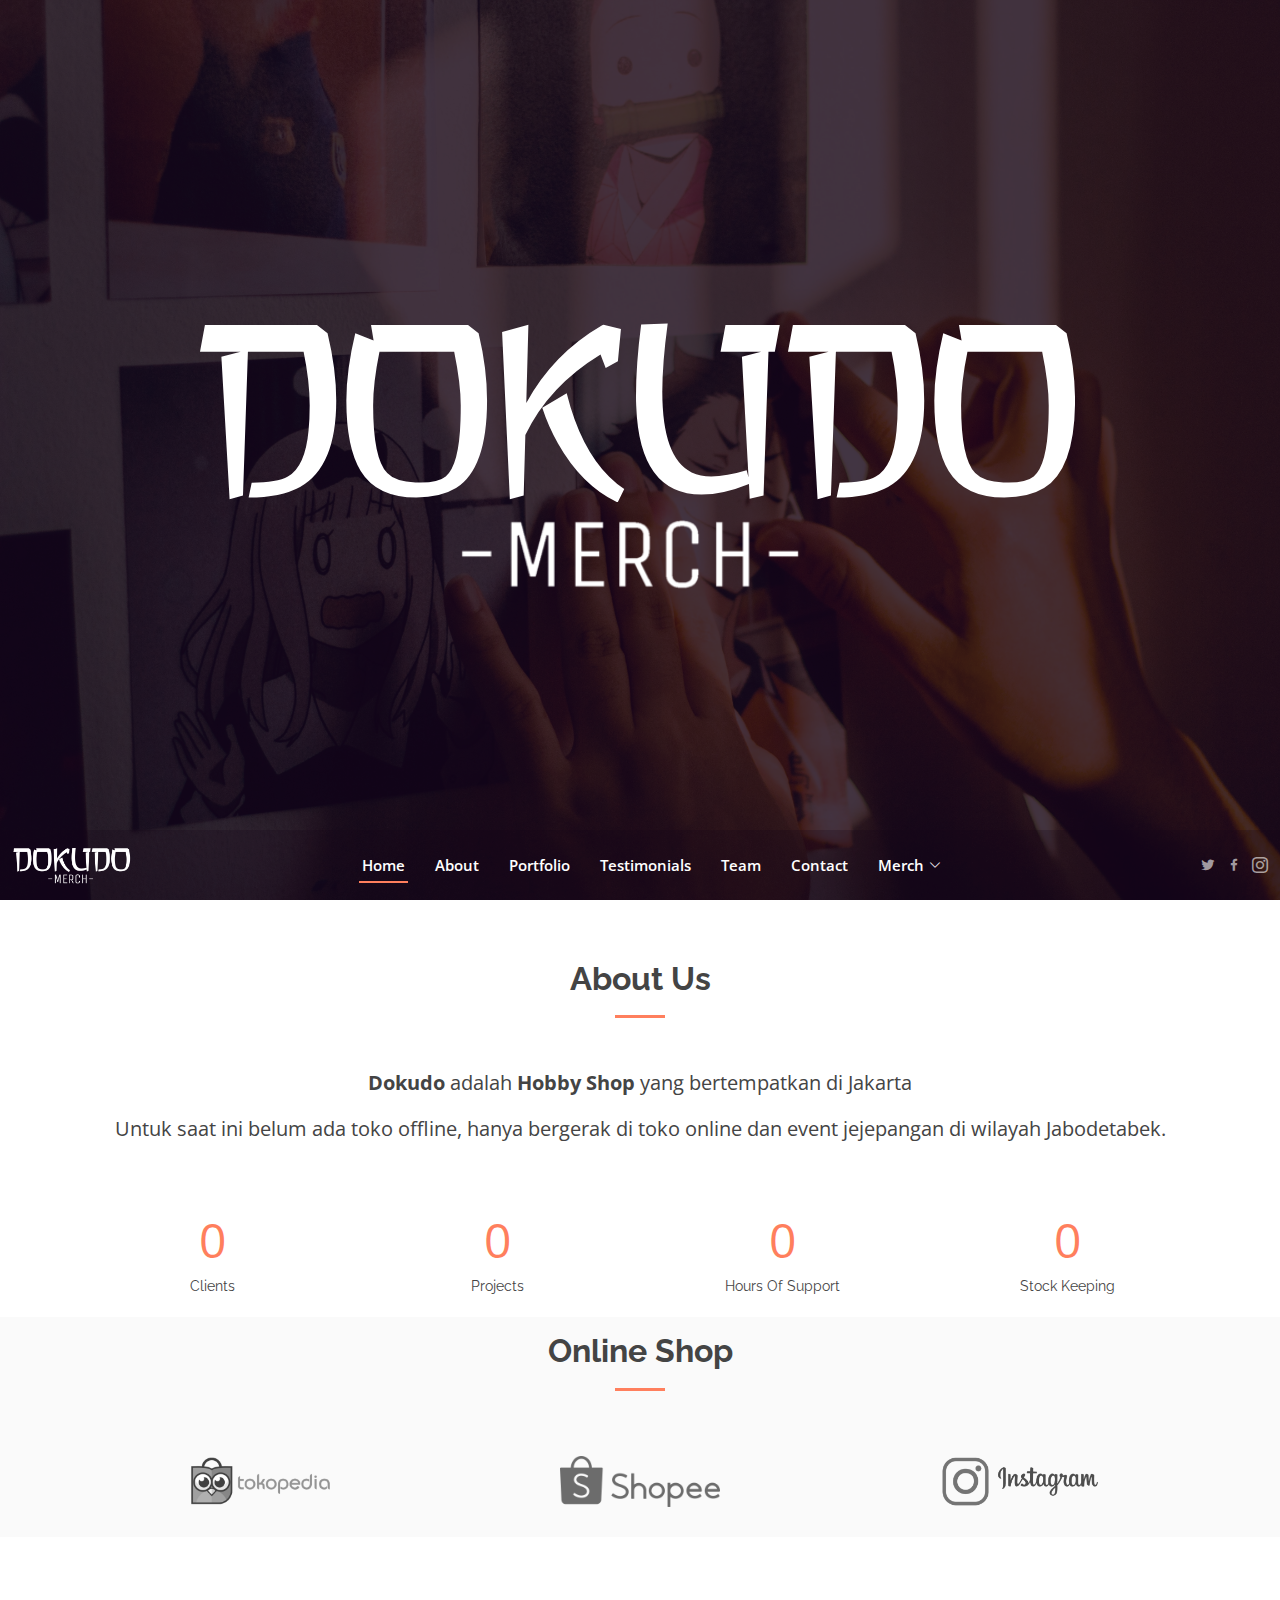
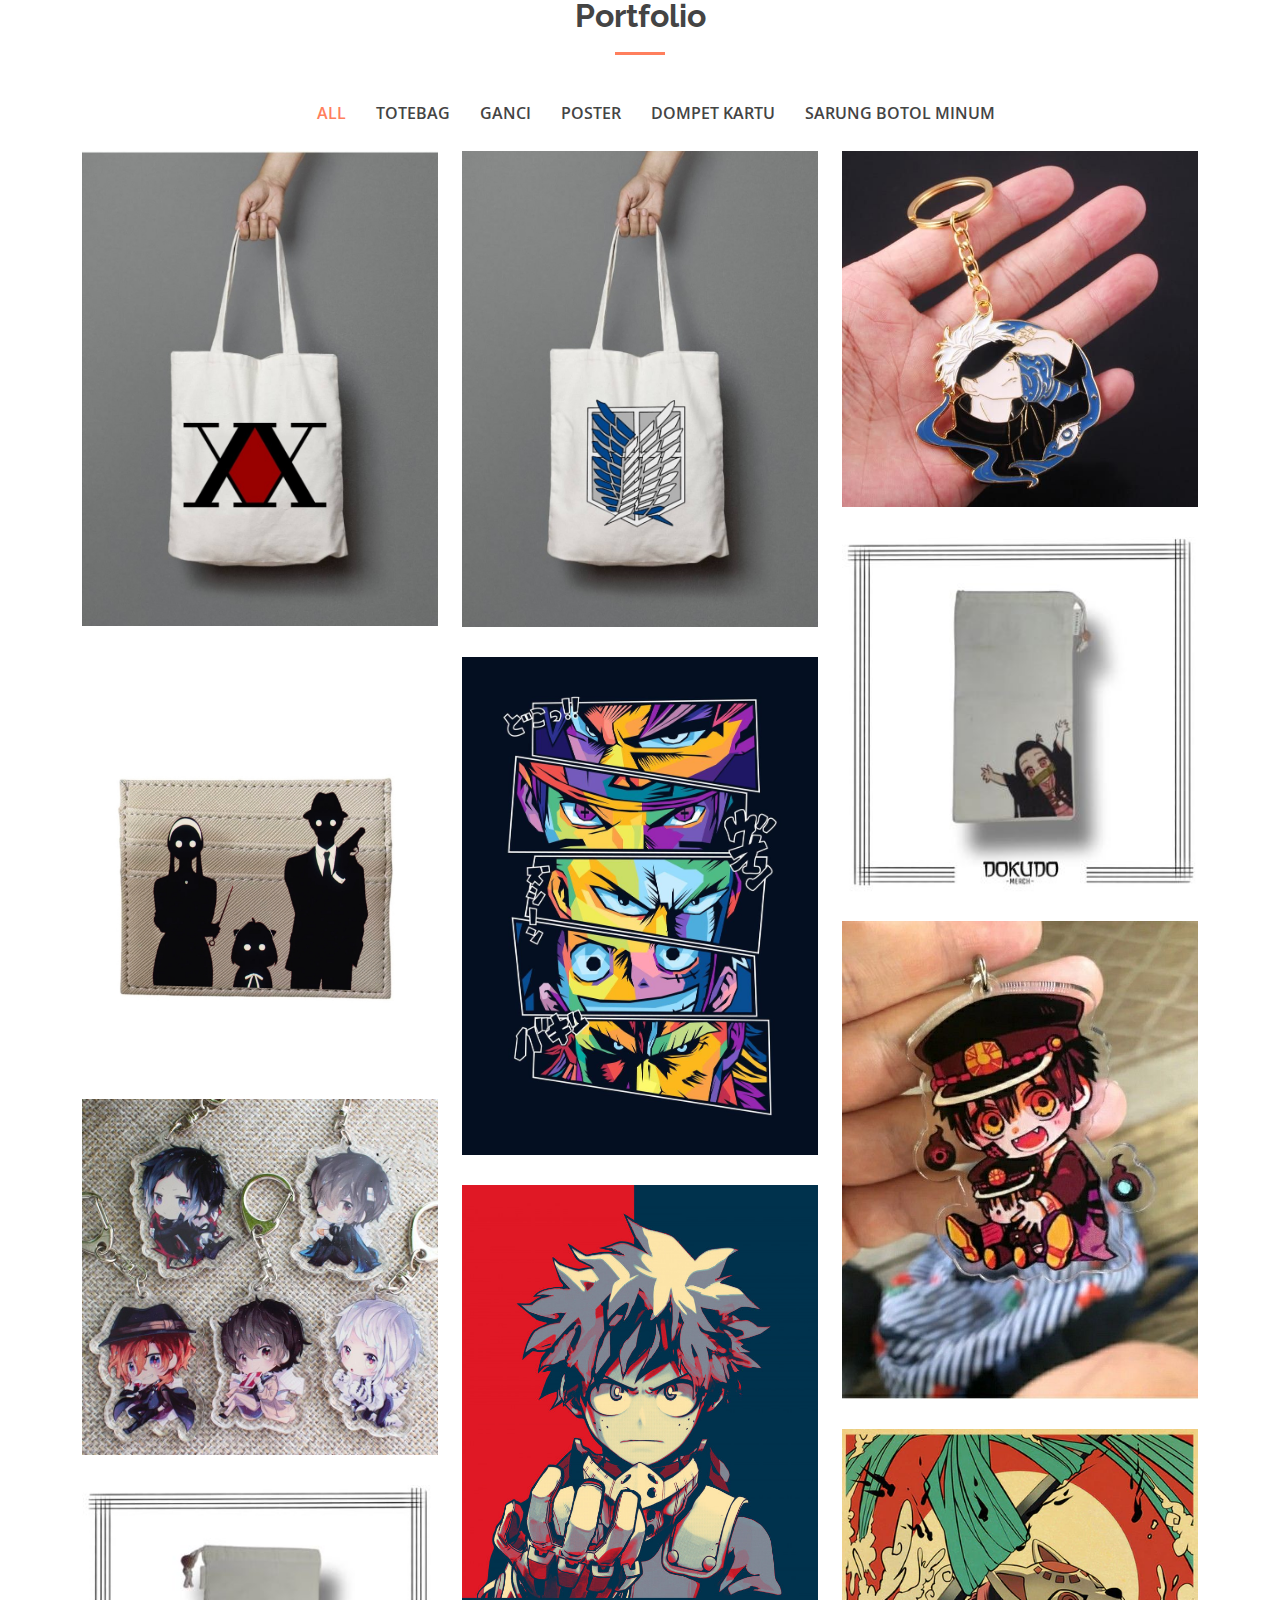
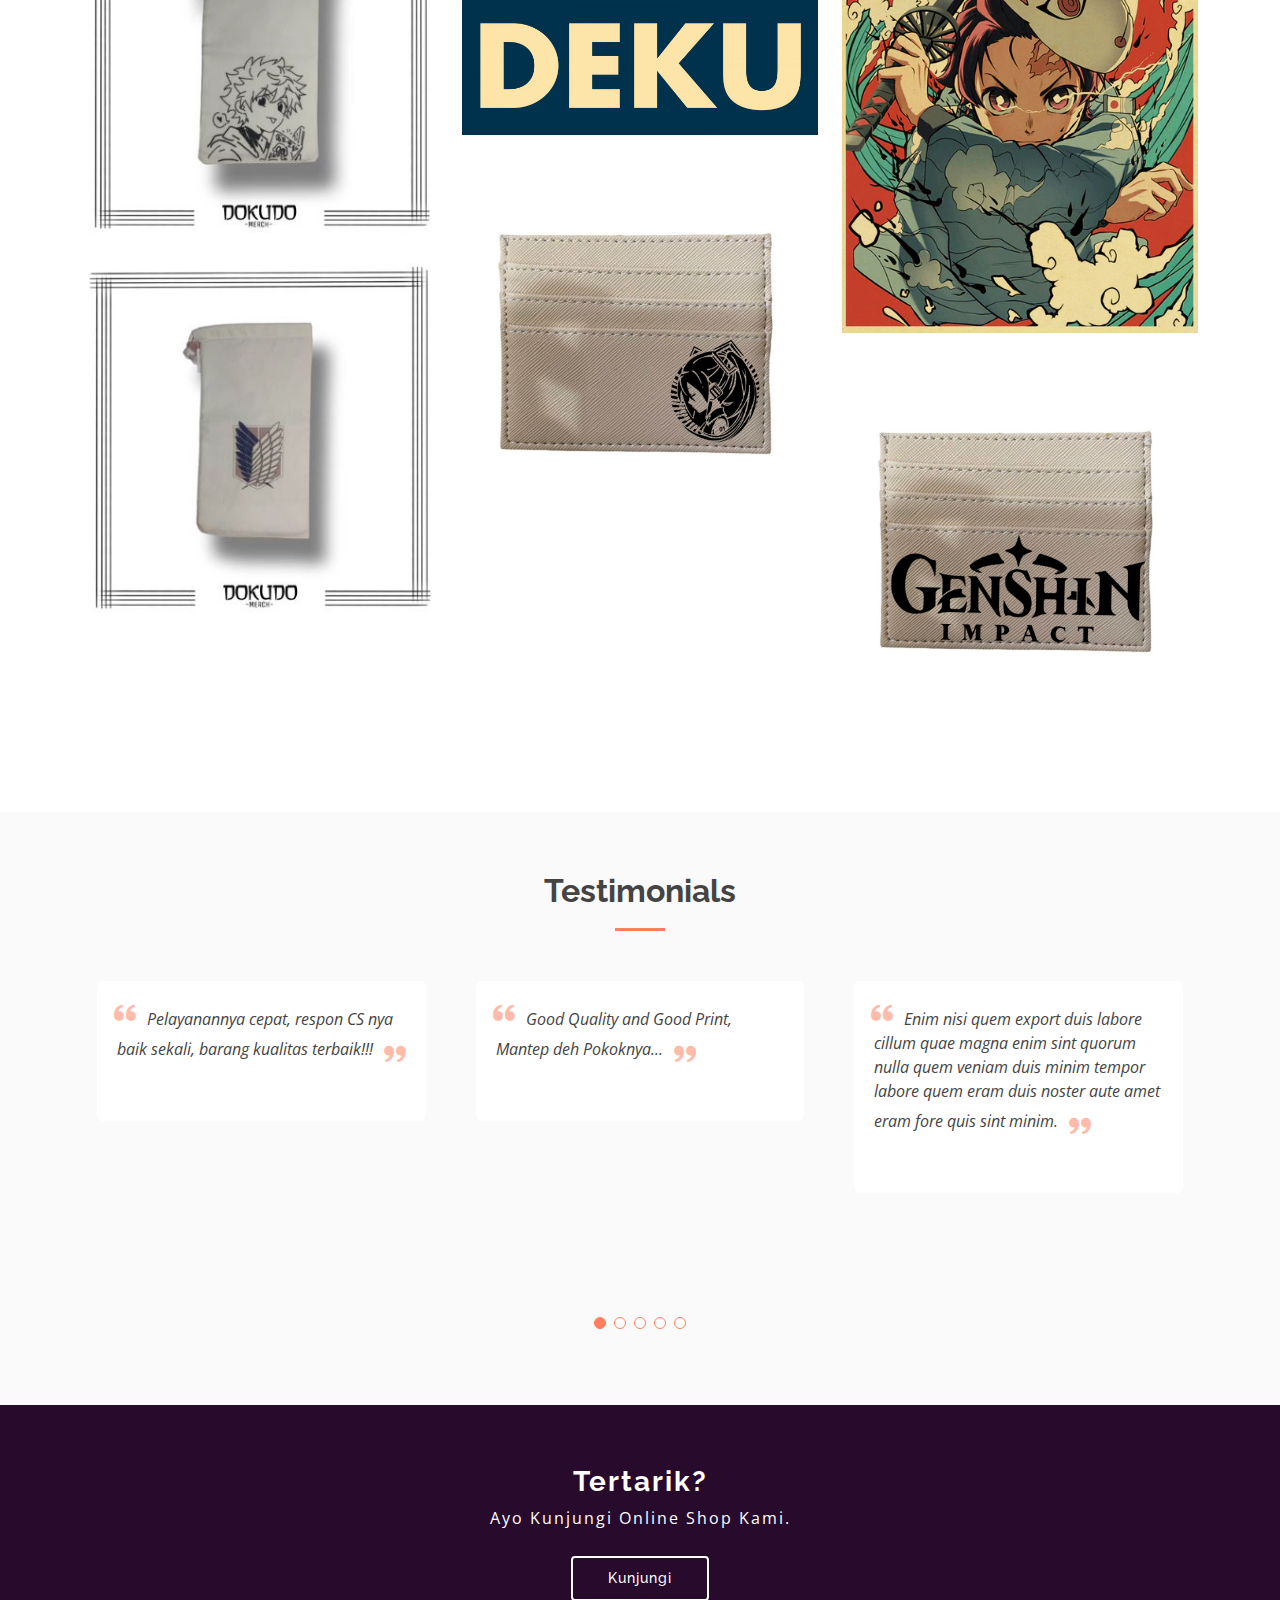
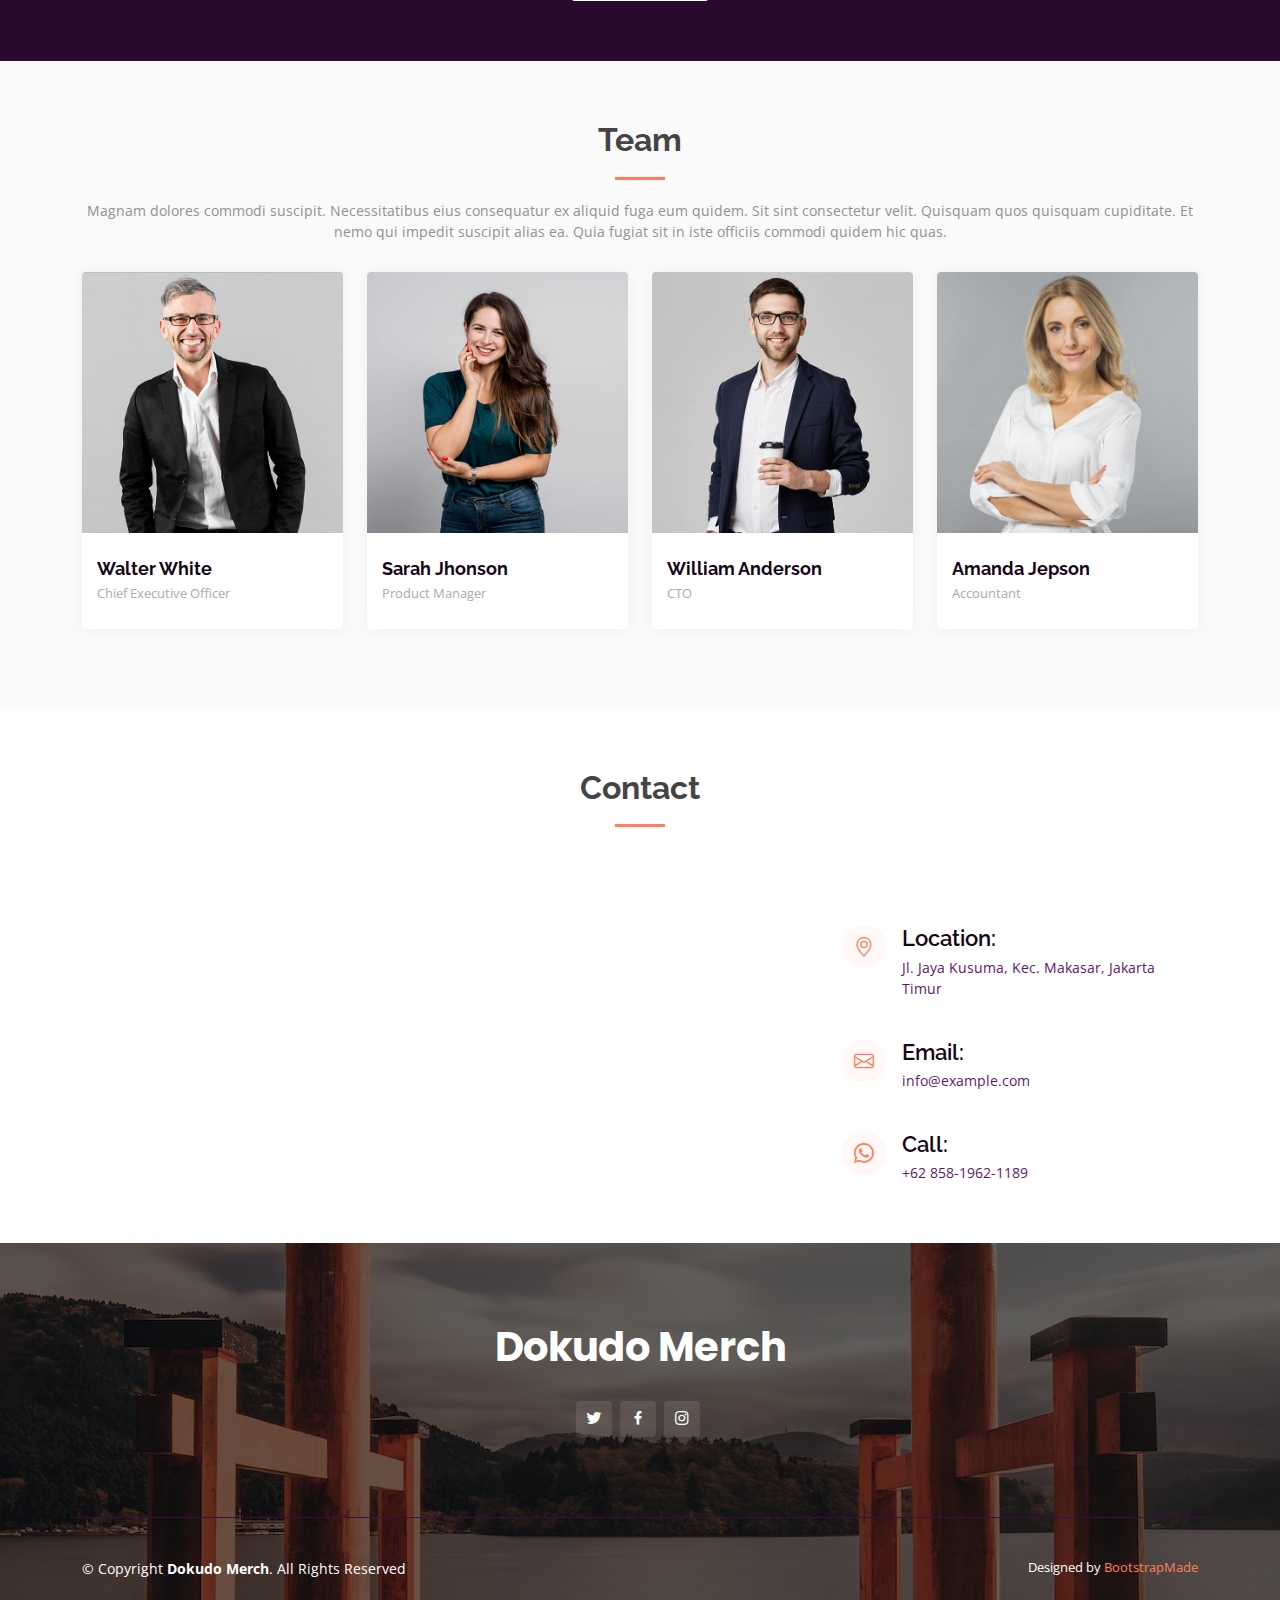
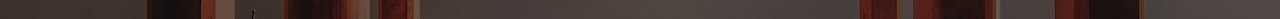
==== commit 3a14de29: "update #3" ====
--- a/index.html
+++ b/index.html
@@ -349,12 +349,12 @@
               <div class="testimonial-item">
                 <p>
                   <i class="bx bxs-quote-alt-left quote-icon-left"></i>
-                  Proin iaculis purus consequat sem cure digni ssim donec porttitora entum suscipit rhoncus. Accusantium quam, ultricies eget id, aliquam eget nibh et. Maecen aliquam, risus at semper.
+                  Pelayanannya cepat, respon CS nya baik sekali, barang kualitas terbaik!!!
                   <i class="bx bxs-quote-alt-right quote-icon-right"></i>
                 </p>
-                <img src="assets/img/testimonials/testimonials-1.jpg" class="testimonial-img" alt="">
+                <!-- <img src="assets/img/testimonials/testimonials-1.jpg" class="testimonial-img" alt="">
                 <h3>Saul Goodman</h3>
-                <h4>Ceo &amp; Founder</h4>
+                <h4>Ceo &amp; Founder</h4> -->
               </div>
             </div><!-- End testimonial item -->
 
@@ -362,12 +362,12 @@
               <div class="testimonial-item">
                 <p>
                   <i class="bx bxs-quote-alt-left quote-icon-left"></i>
-                  Export tempor illum tamen malis malis eram quae irure esse labore quem cillum quid cillum eram malis quorum velit fore eram velit sunt aliqua noster fugiat irure amet legam anim culpa.
+                  Good Quality and Good Print, Mantep deh Pokoknya...
                   <i class="bx bxs-quote-alt-right quote-icon-right"></i>
                 </p>
-                <img src="assets/img/testimonials/testimonials-2.jpg" class="testimonial-img" alt="">
+                <!-- <img src="assets/img/testimonials/testimonials-2.jpg" class="testimonial-img" alt="">
                 <h3>Sara Wilsson</h3>
-                <h4>Designer</h4>
+                <h4>Designer</h4> -->
               </div>
             </div><!-- End testimonial item -->
 
@@ -378,9 +378,9 @@
                   Enim nisi quem export duis labore cillum quae magna enim sint quorum nulla quem veniam duis minim tempor labore quem eram duis noster aute amet eram fore quis sint minim.
                   <i class="bx bxs-quote-alt-right quote-icon-right"></i>
                 </p>
-                <img src="assets/img/testimonials/testimonials-3.jpg" class="testimonial-img" alt="">
+                <!-- <img src="assets/img/testimonials/testimonials-3.jpg" class="testimonial-img" alt="">
                 <h3>Jena Karlis</h3>
-                <h4>Store Owner</h4>
+                <h4>Store Owner</h4> -->
               </div>
             </div><!-- End testimonial item -->
 
@@ -391,9 +391,9 @@
                   Fugiat enim eram quae cillum dolore dolor amet nulla culpa multos export minim fugiat minim velit minim dolor enim duis veniam ipsum anim magna sunt elit fore quem dolore labore illum veniam.
                   <i class="bx bxs-quote-alt-right quote-icon-right"></i>
                 </p>
-                <img src="assets/img/testimonials/testimonials-4.jpg" class="testimonial-img" alt="">
+                <!-- <img src="assets/img/testimonials/testimonials-4.jpg" class="testimonial-img" alt="">
                 <h3>Matt Brandon</h3>
-                <h4>Freelancer</h4>
+                <h4>Freelancer</h4> -->
               </div>
             </div><!-- End testimonial item -->
 
@@ -404,9 +404,9 @@
                   Quis quorum aliqua sint quem legam fore sunt eram irure aliqua veniam tempor noster veniam enim culpa labore duis sunt culpa nulla illum cillum fugiat legam esse veniam culpa fore nisi cillum quid.
                   <i class="bx bxs-quote-alt-right quote-icon-right"></i>
                 </p>
-                <img src="assets/img/testimonials/testimonials-5.jpg" class="testimonial-img" alt="">
+                <!-- <img src="assets/img/testimonials/testimonials-5.jpg" class="testimonial-img" alt="">
                 <h3>John Larson</h3>
-                <h4>Entrepreneur</h4>
+                <h4>Entrepreneur</h4> -->
               </div>
             </div><!-- End testimonial item -->
 
@@ -540,7 +540,7 @@
               <div class="address">
                 <i class="bi bi-geo-alt"></i>
                 <h4>Location:</h4>
-                <p>A108 Adam Street, New York, NY 535022</p>
+                <p>Jl. Jaya Kusuma, Kec. Makasar, Jakarta Timur</p>
               </div>
 
               <div class="email">
@@ -552,7 +552,7 @@
               <div class="phone">
                 <i class="bi bi-whatsapp"></i>
                 <h4>Call:</h4>
-                <p>+1 5589 55488 55s</p>
+                <p>+62 858-1962-1189</p>
               </div>
 
             </div>
@@ -582,7 +582,7 @@
         <div class="social-links">
           <a href="#" class="twitter"><i class="bx bxl-twitter"></i></a>
           <a href="#" class="facebook"><i class="bx bxl-facebook"></i></a>
-          <a href="#" class="instagram"><i class="bx bxl-instagram"></i></a>
+          <a href="https://www.instagram.com/dokudo.merch/" target="_blank" class="instagram"><i class="bx bxl-instagram"></i></a>
         </div>
 
       </div>
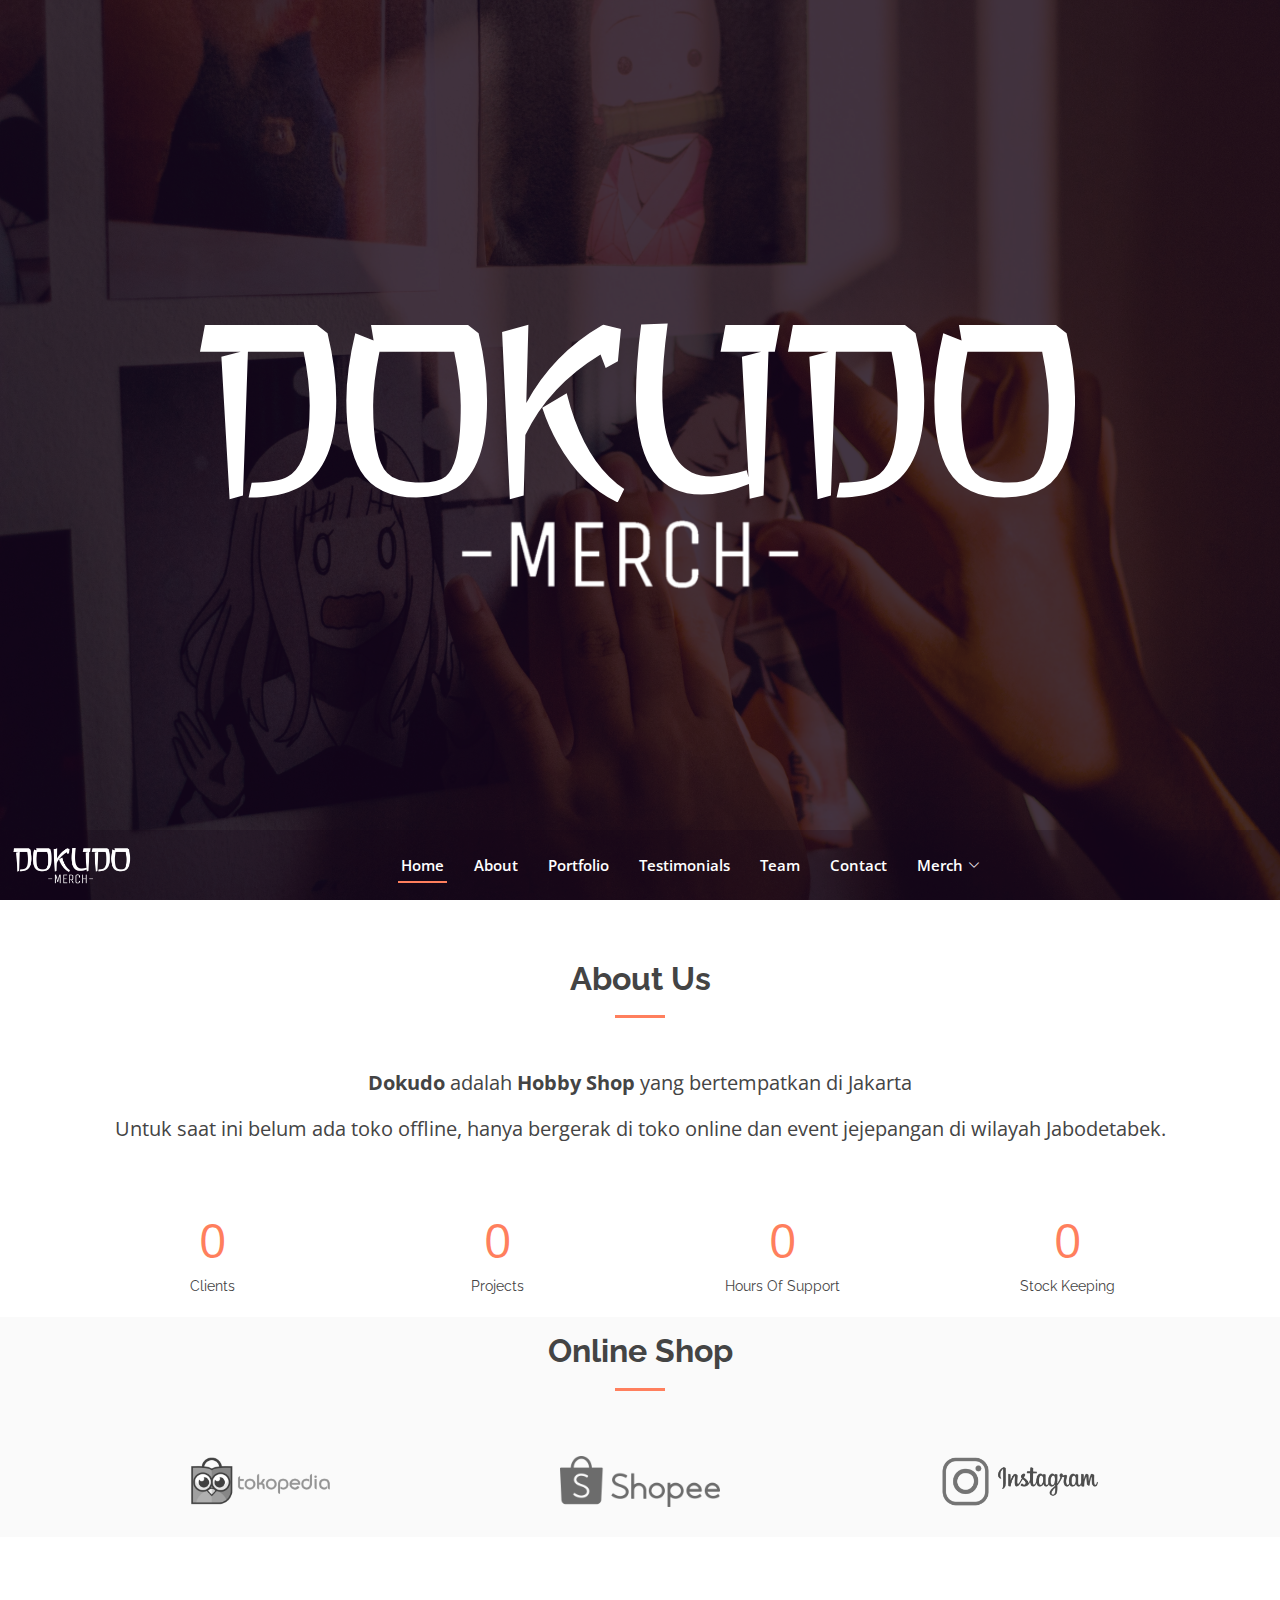
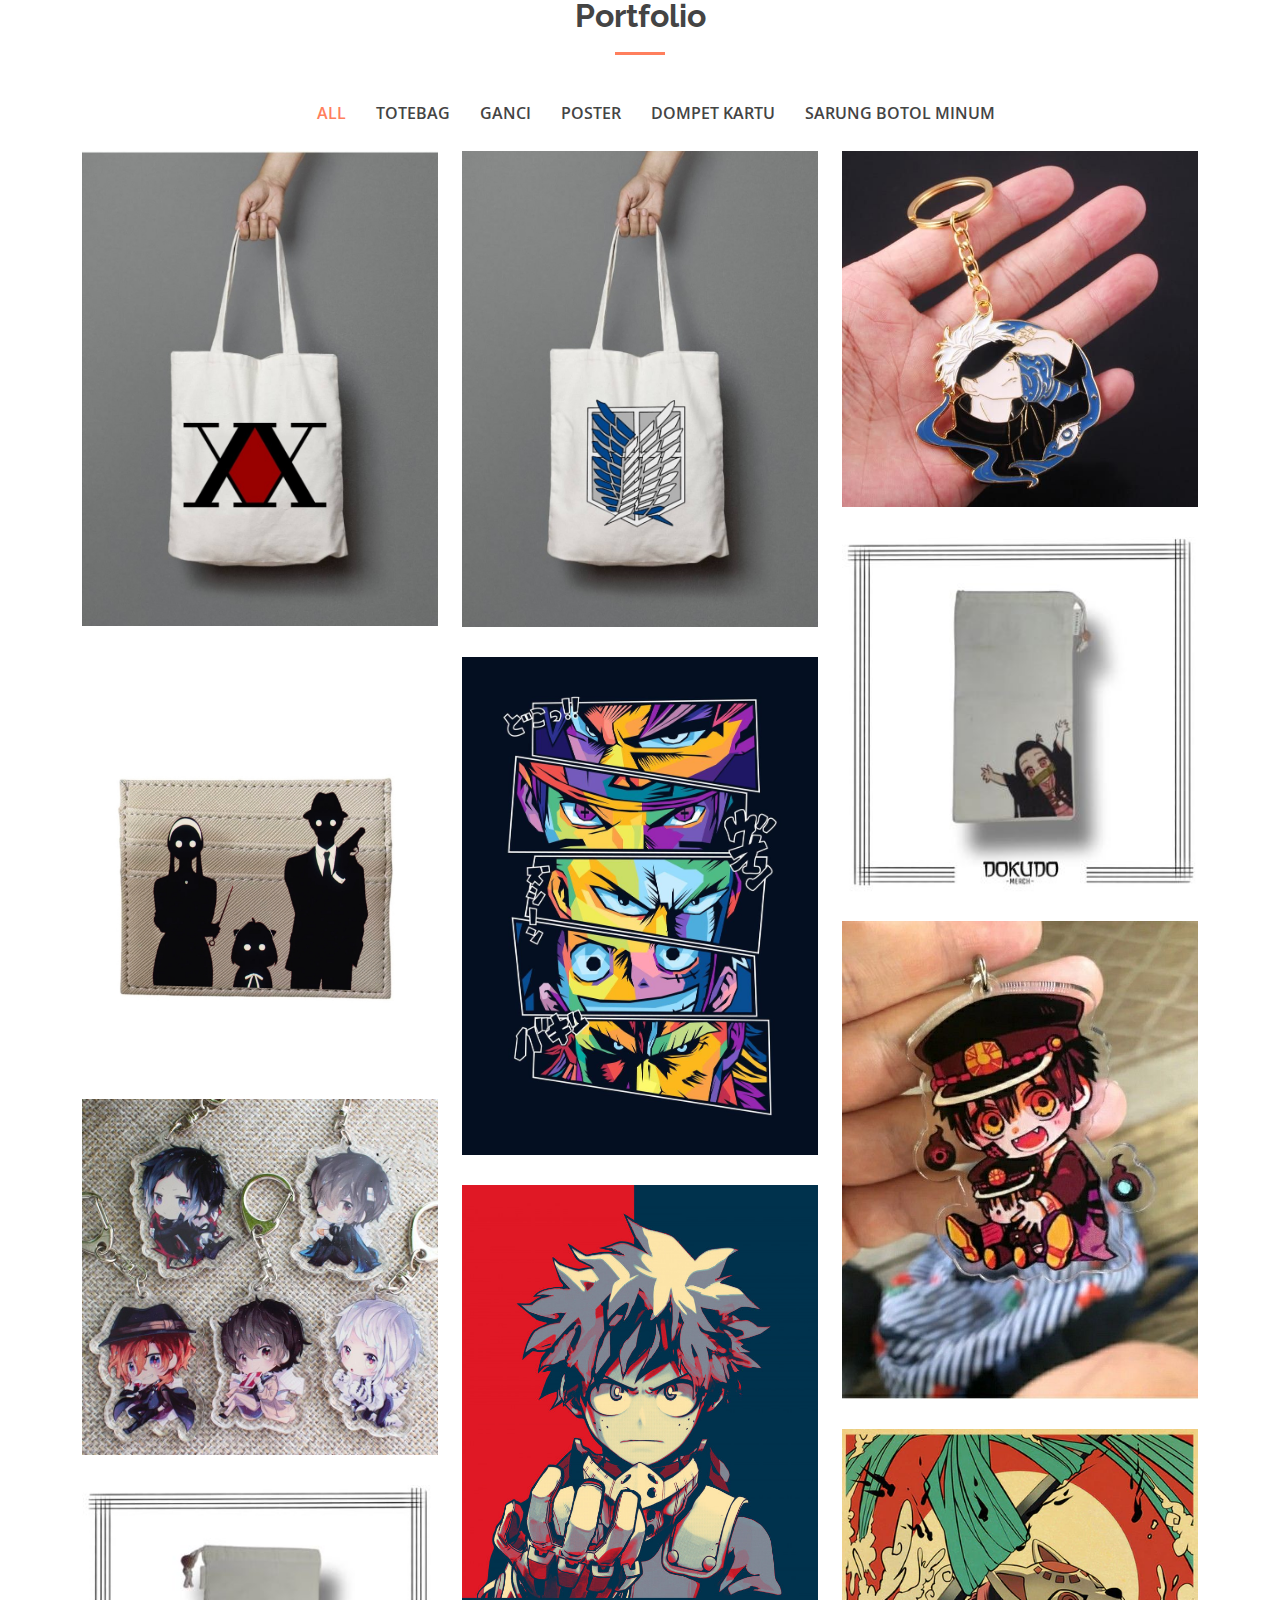
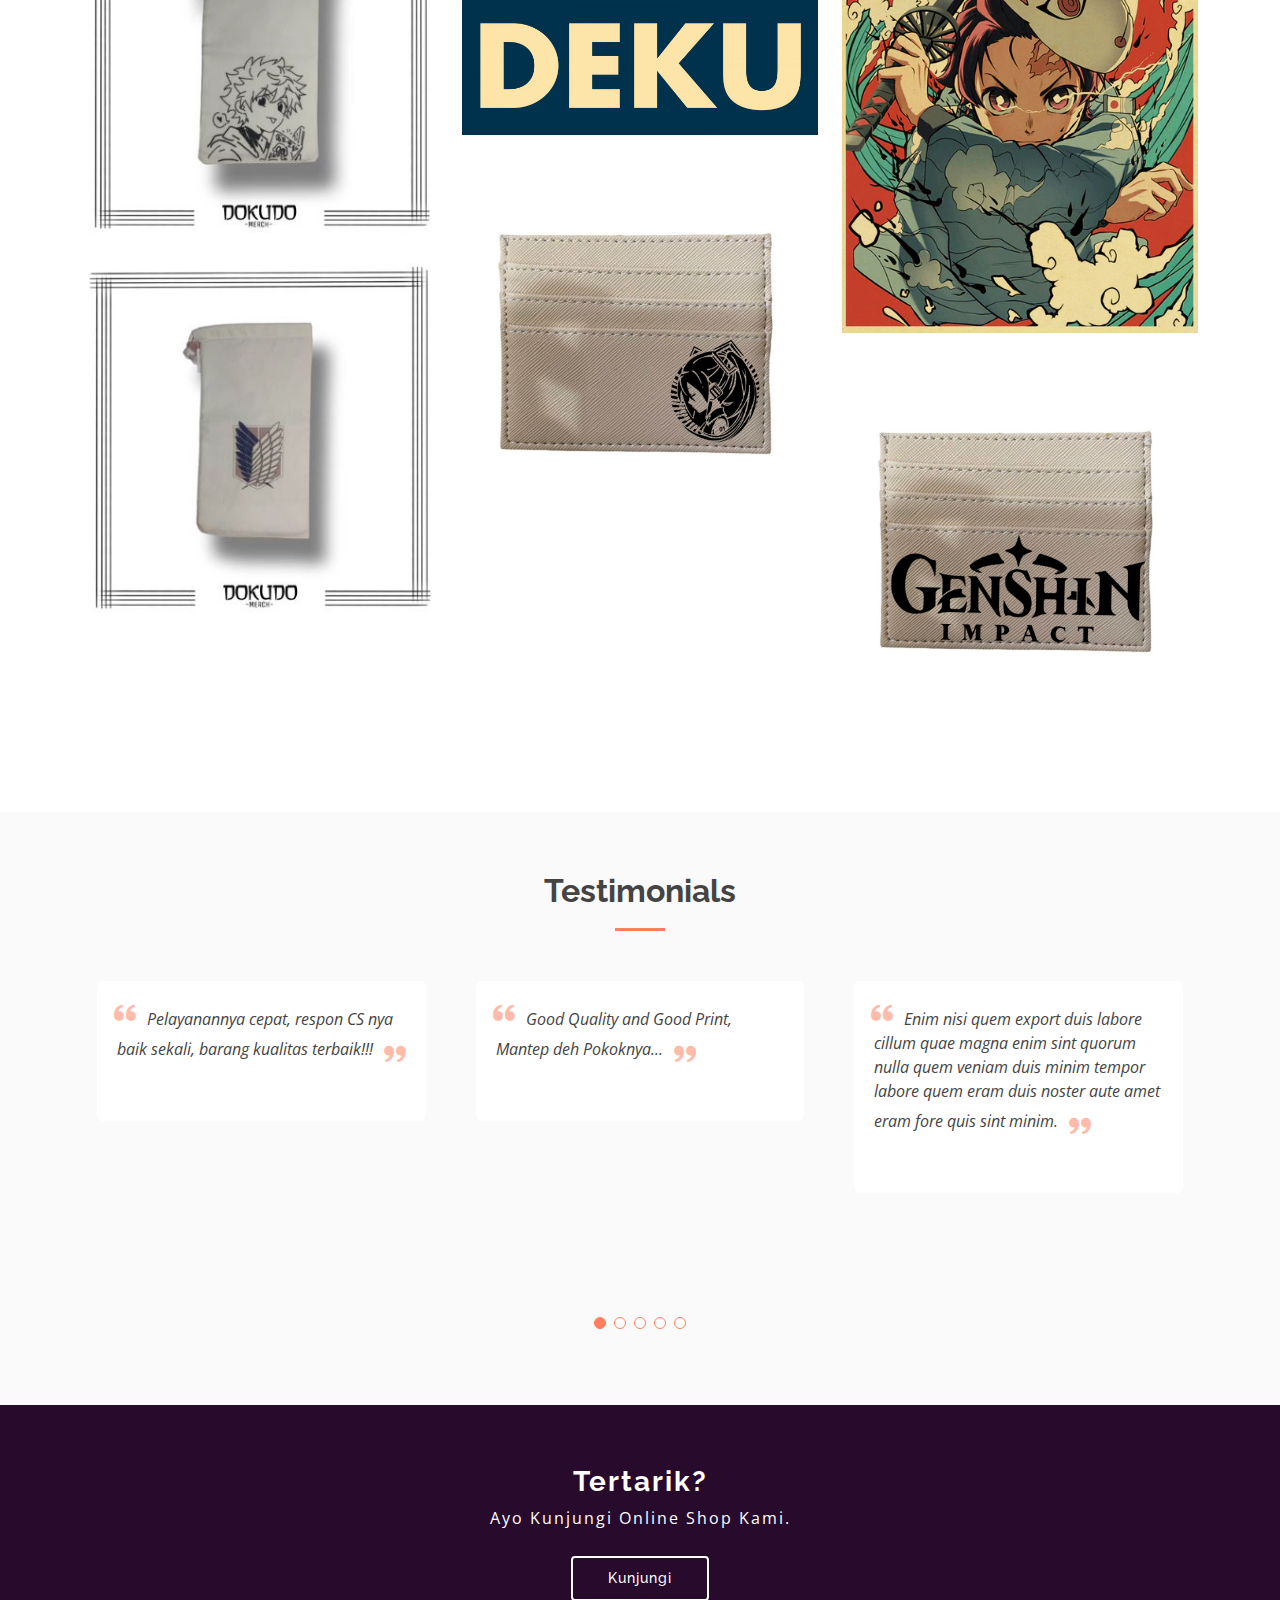
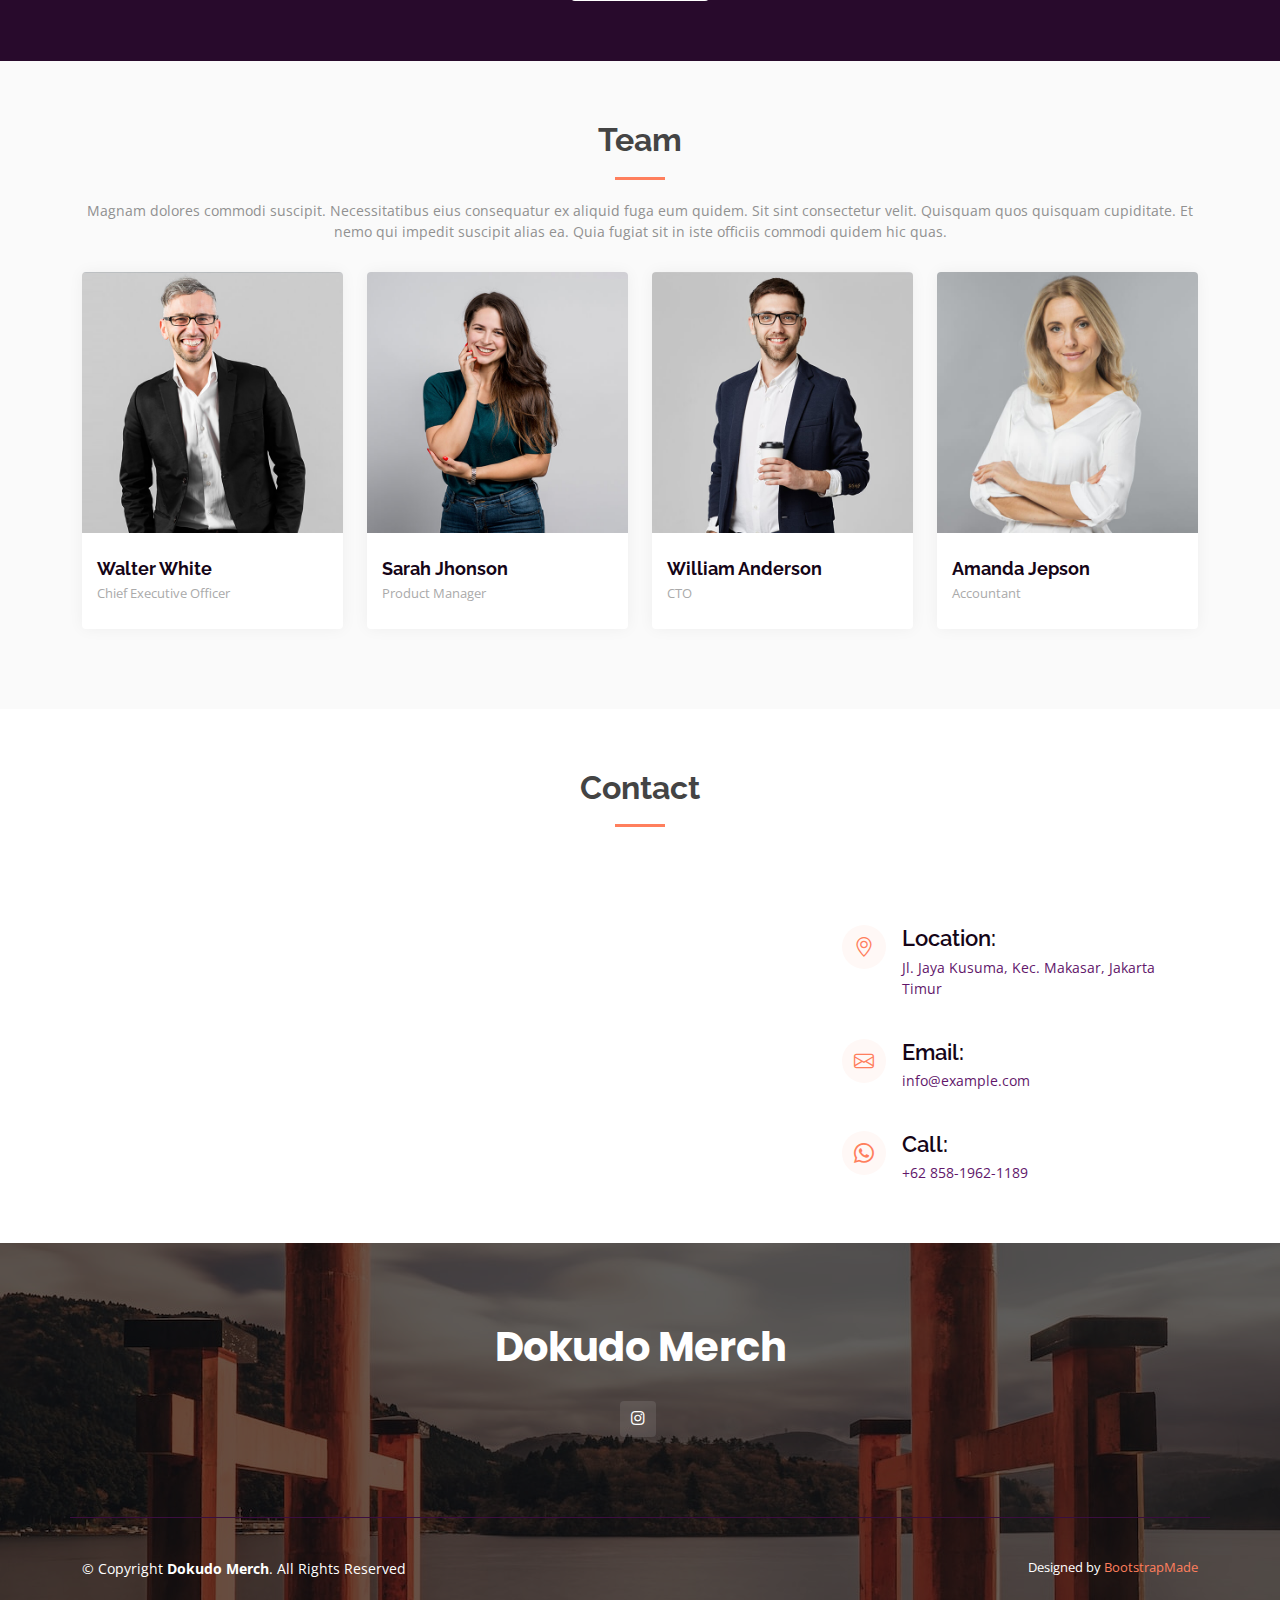
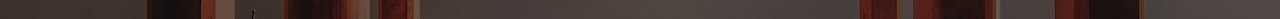
==== commit 72b7c62a: "update #5" ====
--- a/index.html
+++ b/index.html
@@ -70,9 +70,9 @@
       </nav><!-- .navbar -->
 
       <div class="header-social-links d-flex align-items-center">
-        <a href="#" class="twitter"><i class="bx bxl-twitter"></i></a>
+        <!-- <a href="#" class="twitter"><i class="bx bxl-twitter"></i></a>
         <a href="#" class="facebook"><i class="bx bxl-facebook"></i></a>
-        <a href="https://www.instagram.com/dokudo.merch/" class="instagram" target="_blank"><i class="bi bi-instagram"></i></a>
+        <a href="https://www.instagram.com/dokudo.merch/" class="instagram" target="_blank"><i class="bi bi-instagram"></i></a> -->
       </div>
 
     </div>
@@ -516,8 +516,7 @@
         </div>
 
       </div>
-    </section>
-    <!-- End Team Section -->
+    </section><!-- End Team Section -->
 
     <!-- ======= Contact Section ======= -->
     <section id="contact" class="contact">
@@ -580,8 +579,8 @@
         </div>
 
         <div class="social-links">
-          <a href="#" class="twitter"><i class="bx bxl-twitter"></i></a>
-          <a href="#" class="facebook"><i class="bx bxl-facebook"></i></a>
+          <!-- <a href="#" class="twitter"><i class="bx bxl-twitter"></i></a>
+          <a href="#" class="facebook"><i class="bx bxl-facebook"></i></a> -->
           <a href="https://www.instagram.com/dokudo.merch/" target="_blank" class="instagram"><i class="bx bxl-instagram"></i></a>
         </div>
 
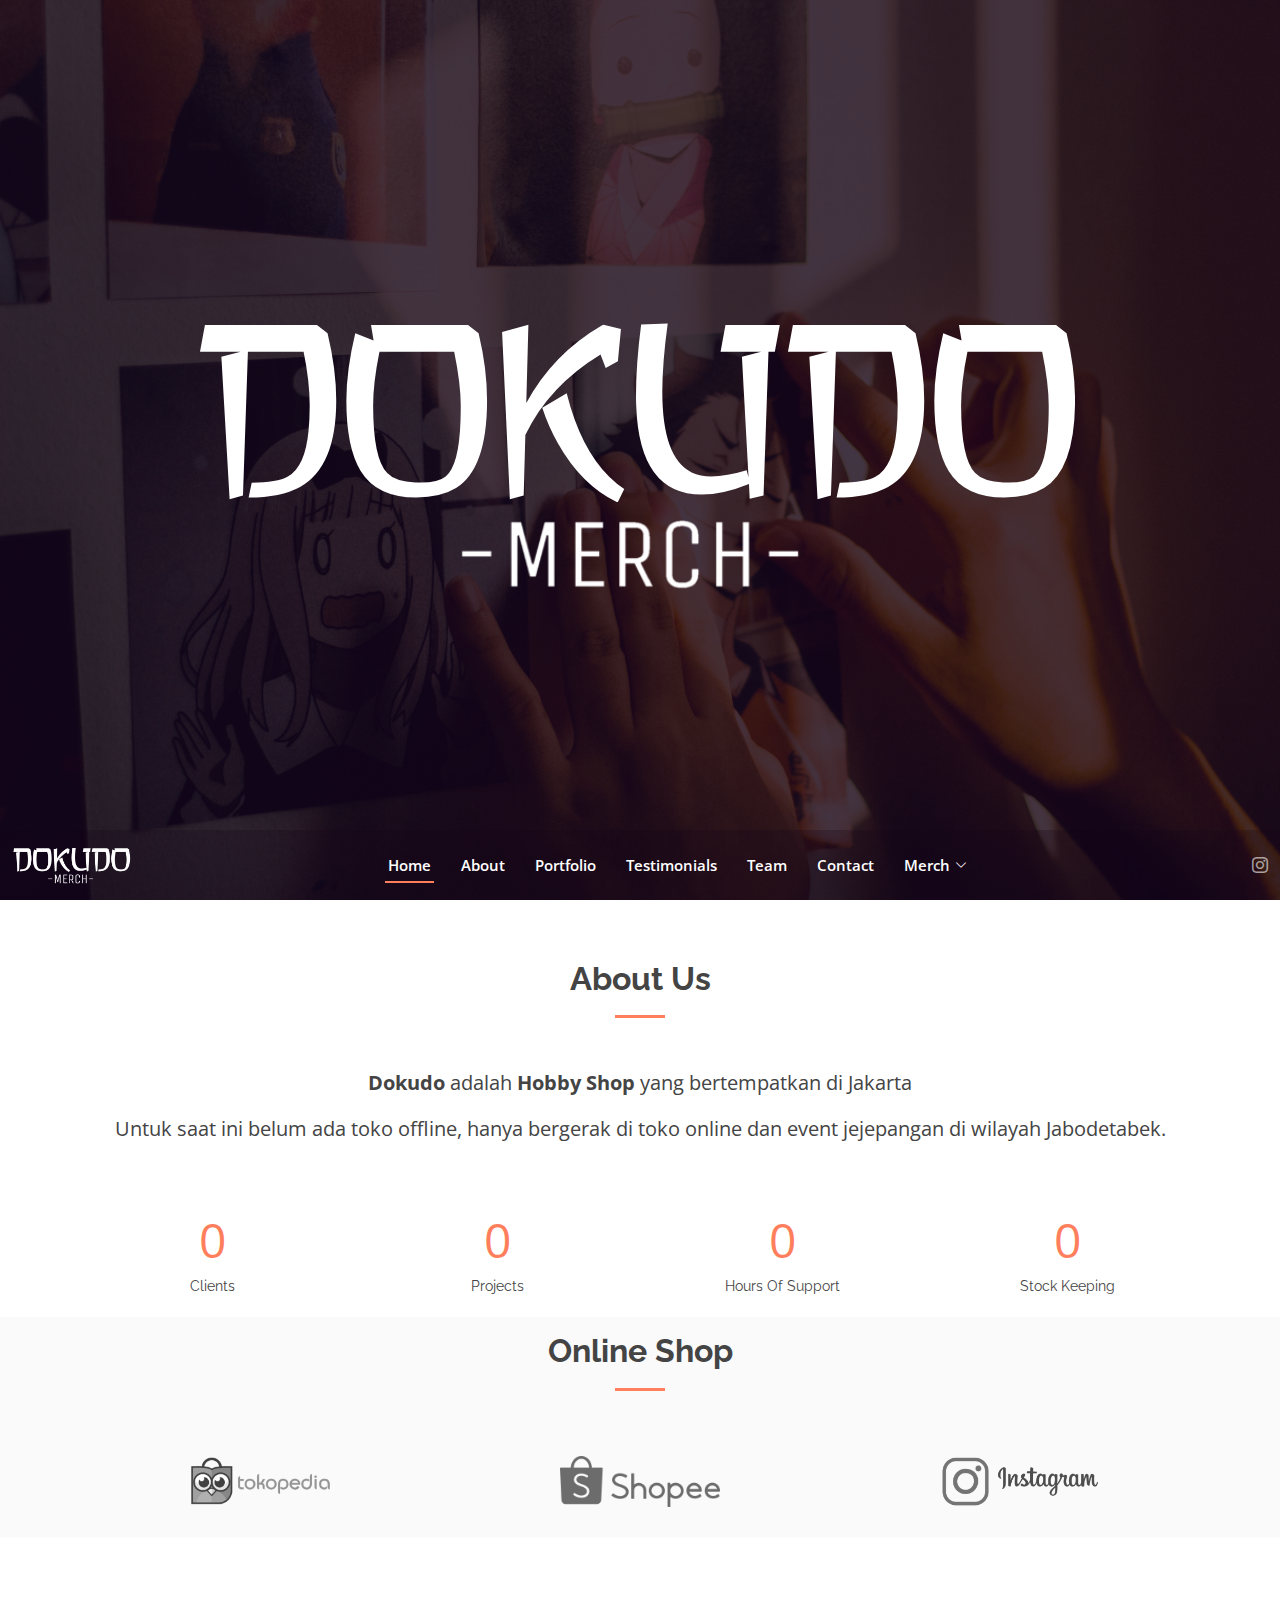
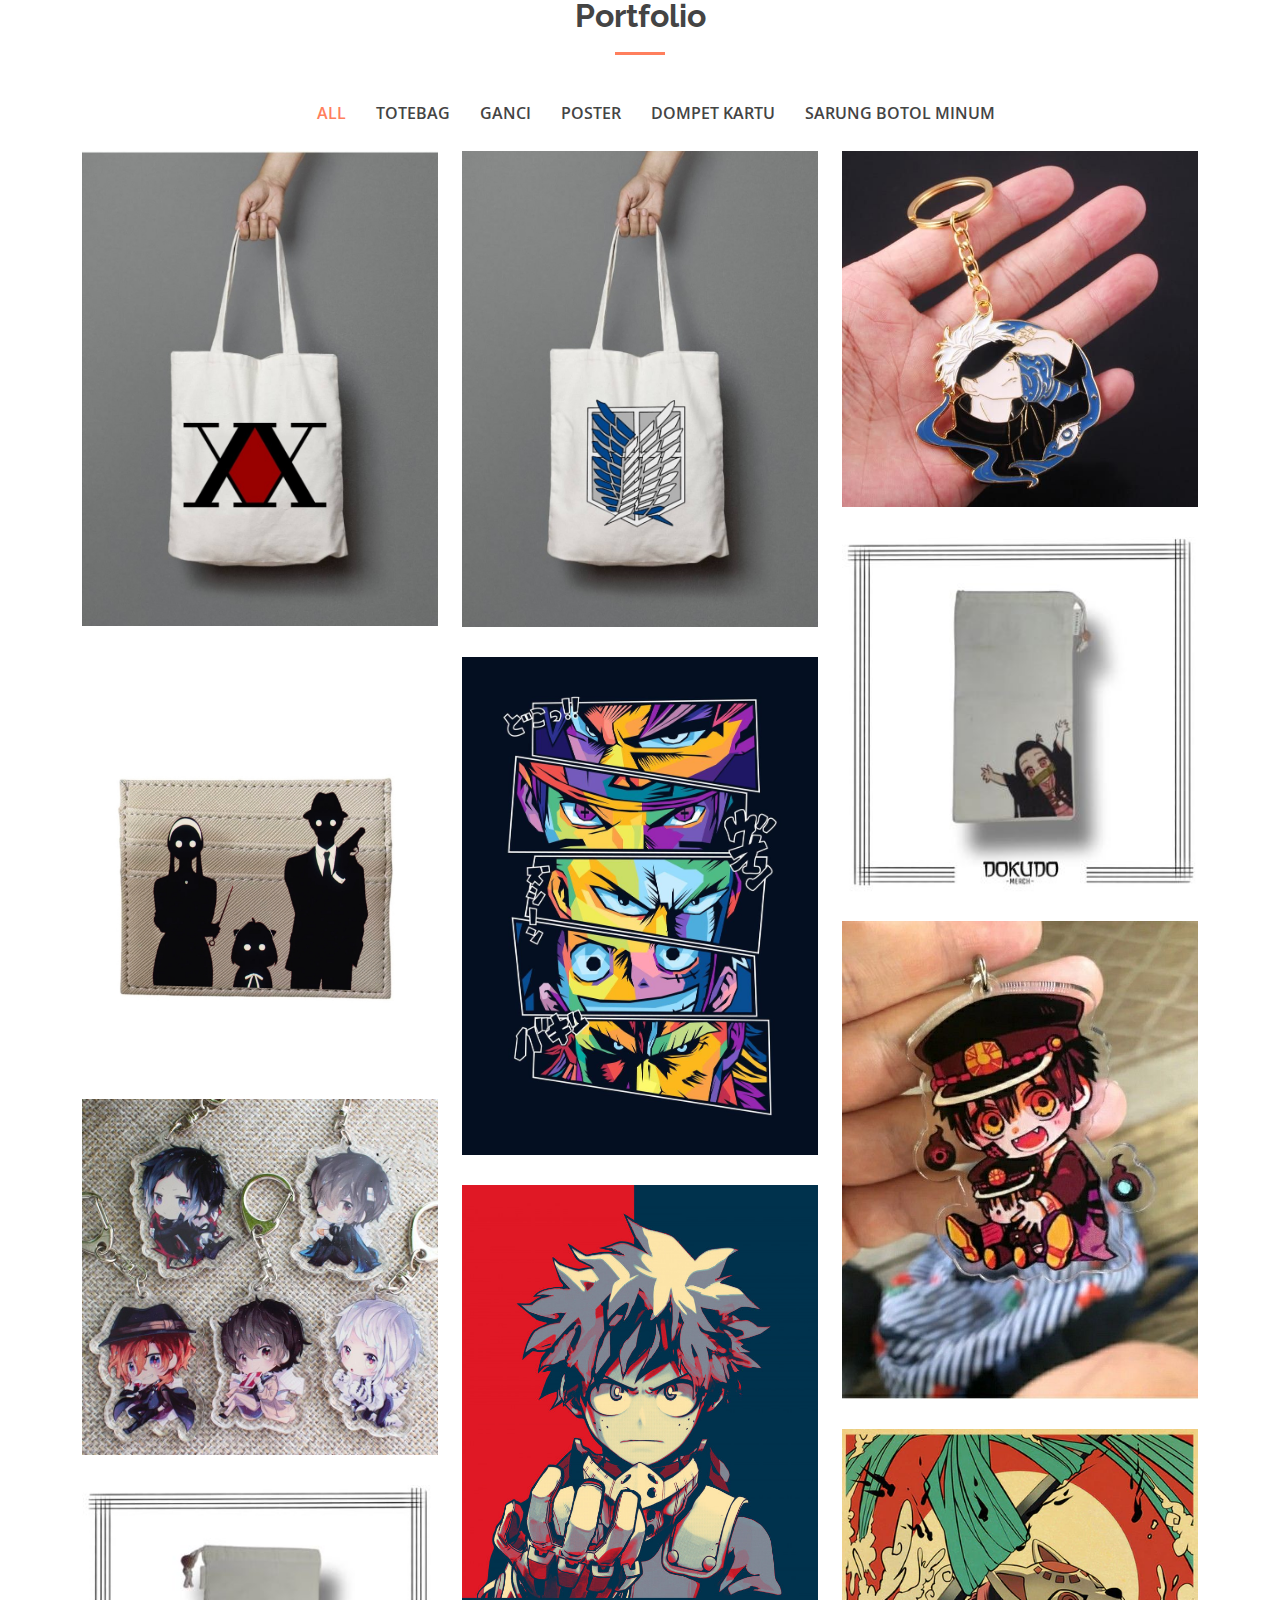
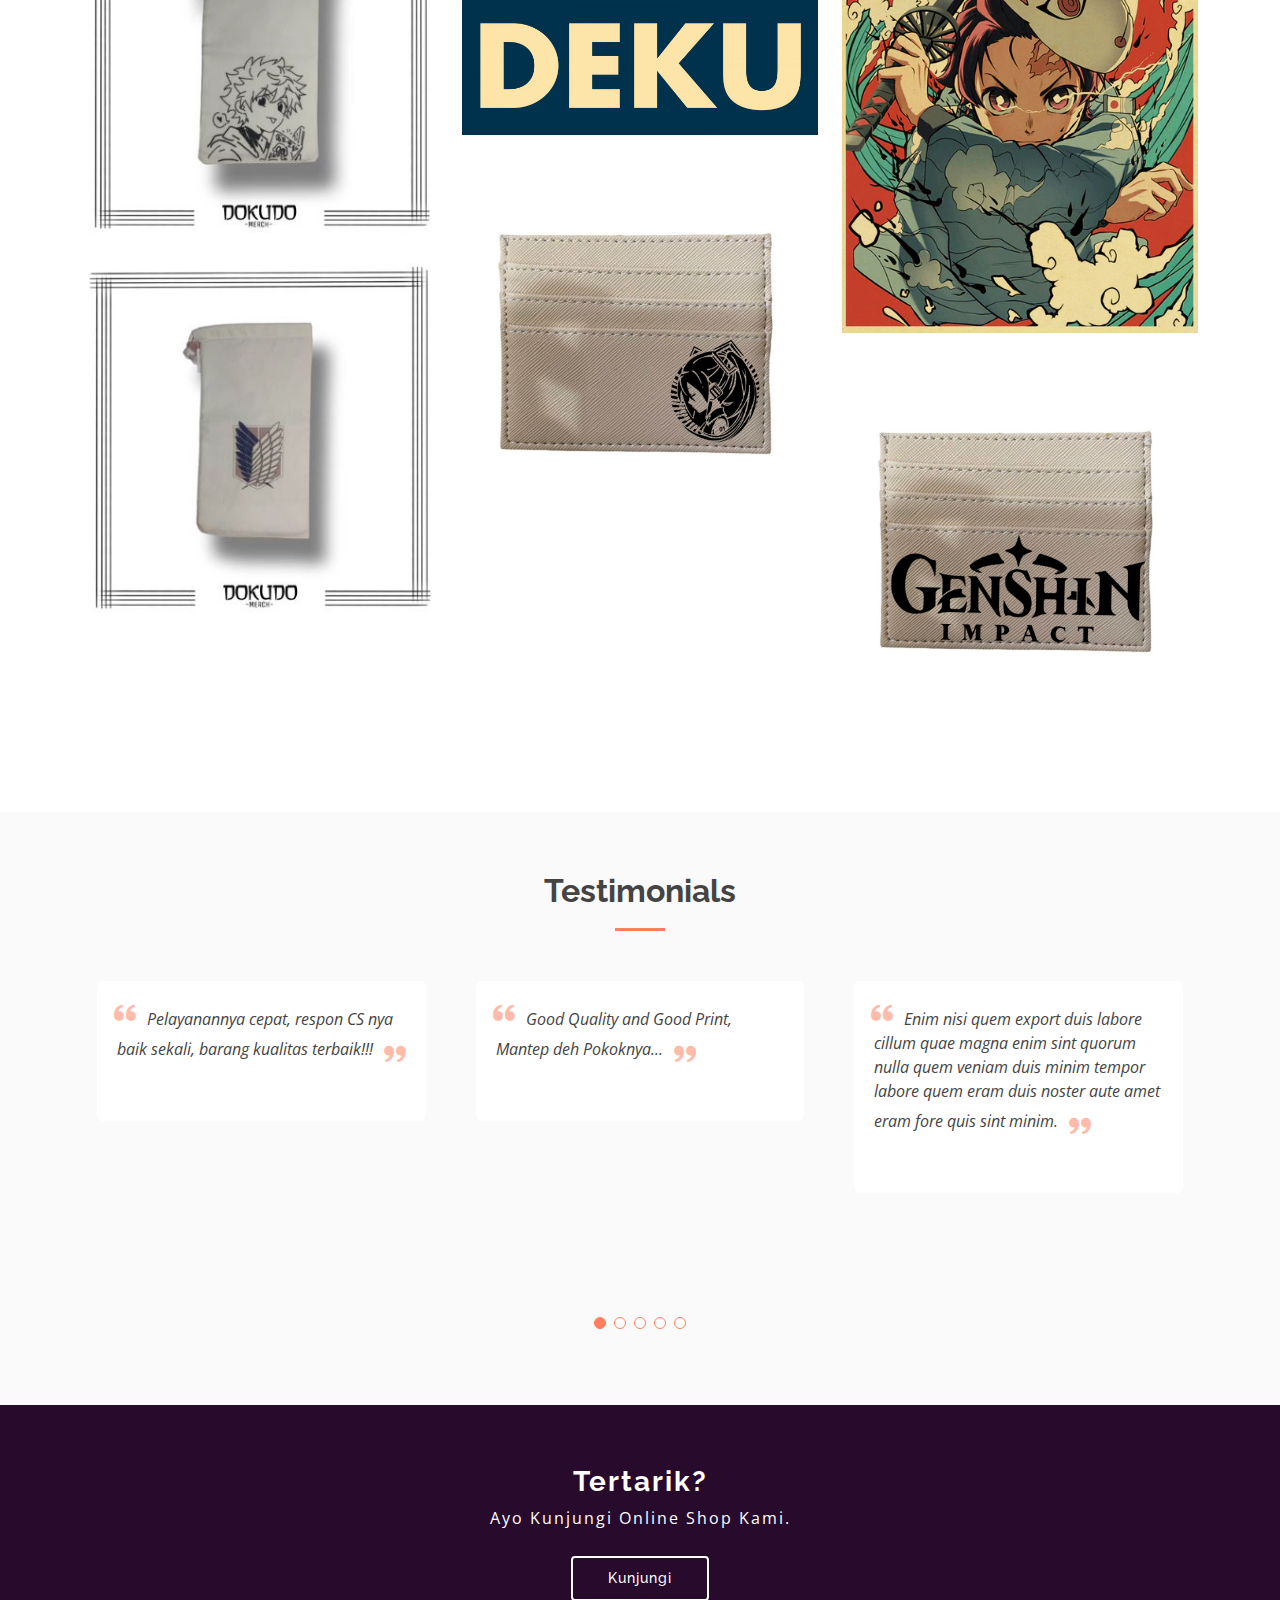
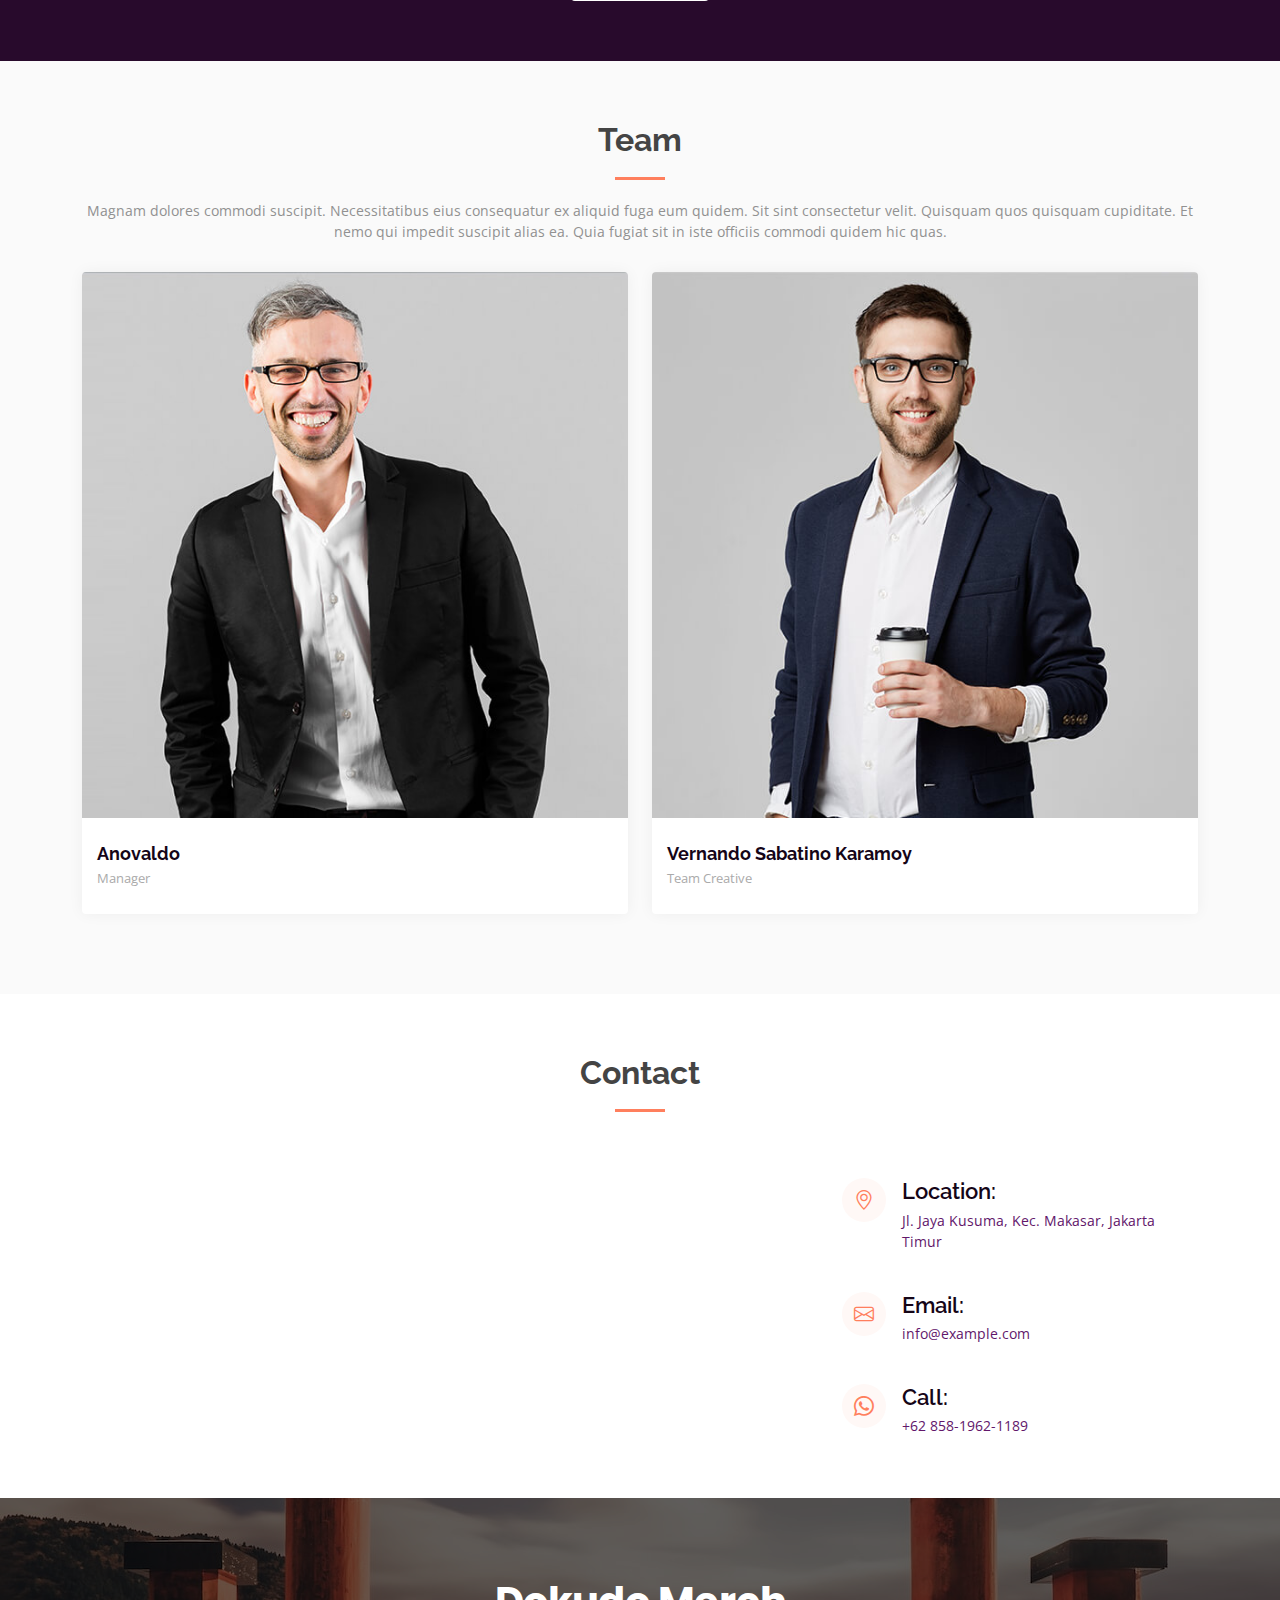
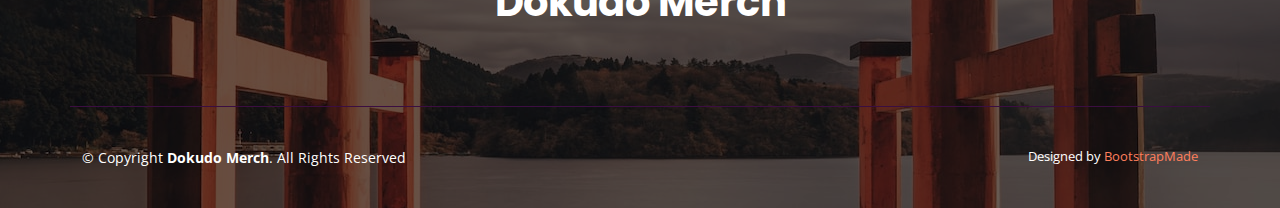
==== commit e6b0aae9: "update #6" ====
--- a/index.html
+++ b/index.html
@@ -70,9 +70,7 @@
       </nav><!-- .navbar -->
 
       <div class="header-social-links d-flex align-items-center">
-        <!-- <a href="#" class="twitter"><i class="bx bxl-twitter"></i></a>
-        <a href="#" class="facebook"><i class="bx bxl-facebook"></i></a>
-        <a href="https://www.instagram.com/dokudo.merch/" class="instagram" target="_blank"><i class="bi bi-instagram"></i></a> -->
+        <a href="https://www.instagram.com/dokudo.merch/" target="_blank" class="instagram"><i class="bi bi-instagram"></i></a>
       </div>
 
     </div>
@@ -441,7 +439,7 @@
 
         <div class="row">
 
-          <div class="col-lg-3 col-md-6 d-flex align-items-stretch">
+          <div class="col-lg col-md-6 d-flex align-items-stretch">
             <div class="member">
               <div class="member-img">
                 <img src="assets/img/team/team-1.jpg" class="img-fluid" alt="">
@@ -453,31 +451,13 @@
                 </div>
               </div>
               <div class="member-info">
-                <h4>Walter White</h4>
-                <span>Chief Executive Officer</span>
-              </div>
-            </div>
-          </div>
-
-          <div class="col-lg-3 col-md-6 d-flex align-items-stretch">
-            <div class="member">
-              <div class="member-img">
-                <img src="assets/img/team/team-2.jpg" class="img-fluid" alt="">
-                <div class="social">
-                  <a href=""><i class="bi bi-twitter"></i></a>
-                  <a href=""><i class="bi bi-facebook"></i></a>
-                  <a href=""><i class="bi bi-instagram"></i></a>
-                  <a href=""><i class="bi bi-linkedin"></i></a>
-                </div>
-              </div>
-              <div class="member-info">
-                <h4>Sarah Jhonson</h4>
-                <span>Product Manager</span>
-              </div>
-            </div>
-          </div>
-
-          <div class="col-lg-3 col-md-6 d-flex align-items-stretch">
+                <h4>Anovaldo</h4>
+                <span>Manager</span>
+              </div>
+            </div>
+          </div>
+
+          <div class="col-lg col-md-6 d-flex align-items-stretch">
             <div class="member">
               <div class="member-img">
                 <img src="assets/img/team/team-3.jpg" class="img-fluid" alt="">
@@ -489,26 +469,8 @@
                 </div>
               </div>
               <div class="member-info">
-                <h4>William Anderson</h4>
-                <span>CTO</span>
-              </div>
-            </div>
-          </div>
-
-          <div class="col-lg-3 col-md-6 d-flex align-items-stretch">
-            <div class="member">
-              <div class="member-img">
-                <img src="assets/img/team/team-4.jpg" class="img-fluid" alt="">
-                <div class="social">
-                  <a href=""><i class="bi bi-twitter"></i></a>
-                  <a href=""><i class="bi bi-facebook"></i></a>
-                  <a href=""><i class="bi bi-instagram"></i></a>
-                  <a href=""><i class="bi bi-linkedin"></i></a>
-                </div>
-              </div>
-              <div class="member-info">
-                <h4>Amanda Jepson</h4>
-                <span>Accountant</span>
+                <h4>Vernando Sabatino Karamoy</h4>
+                <span>Team Creative</span>
               </div>
             </div>
           </div>
@@ -534,7 +496,7 @@
             </div>
           </div>
 
-          <div class="col-lg-4 mt-5">
+          <div class="col-lg-4 mt-3">
             <div class="info">
               <div class="address">
                 <i class="bi bi-geo-alt"></i>
@@ -576,12 +538,6 @@
           <div class="col-lg-6">
             <h3>Dokudo Merch</h3>
           </div>
-        </div>
-
-        <div class="social-links">
-          <!-- <a href="#" class="twitter"><i class="bx bxl-twitter"></i></a>
-          <a href="#" class="facebook"><i class="bx bxl-facebook"></i></a> -->
-          <a href="https://www.instagram.com/dokudo.merch/" target="_blank" class="instagram"><i class="bx bxl-instagram"></i></a>
         </div>
 
       </div>
